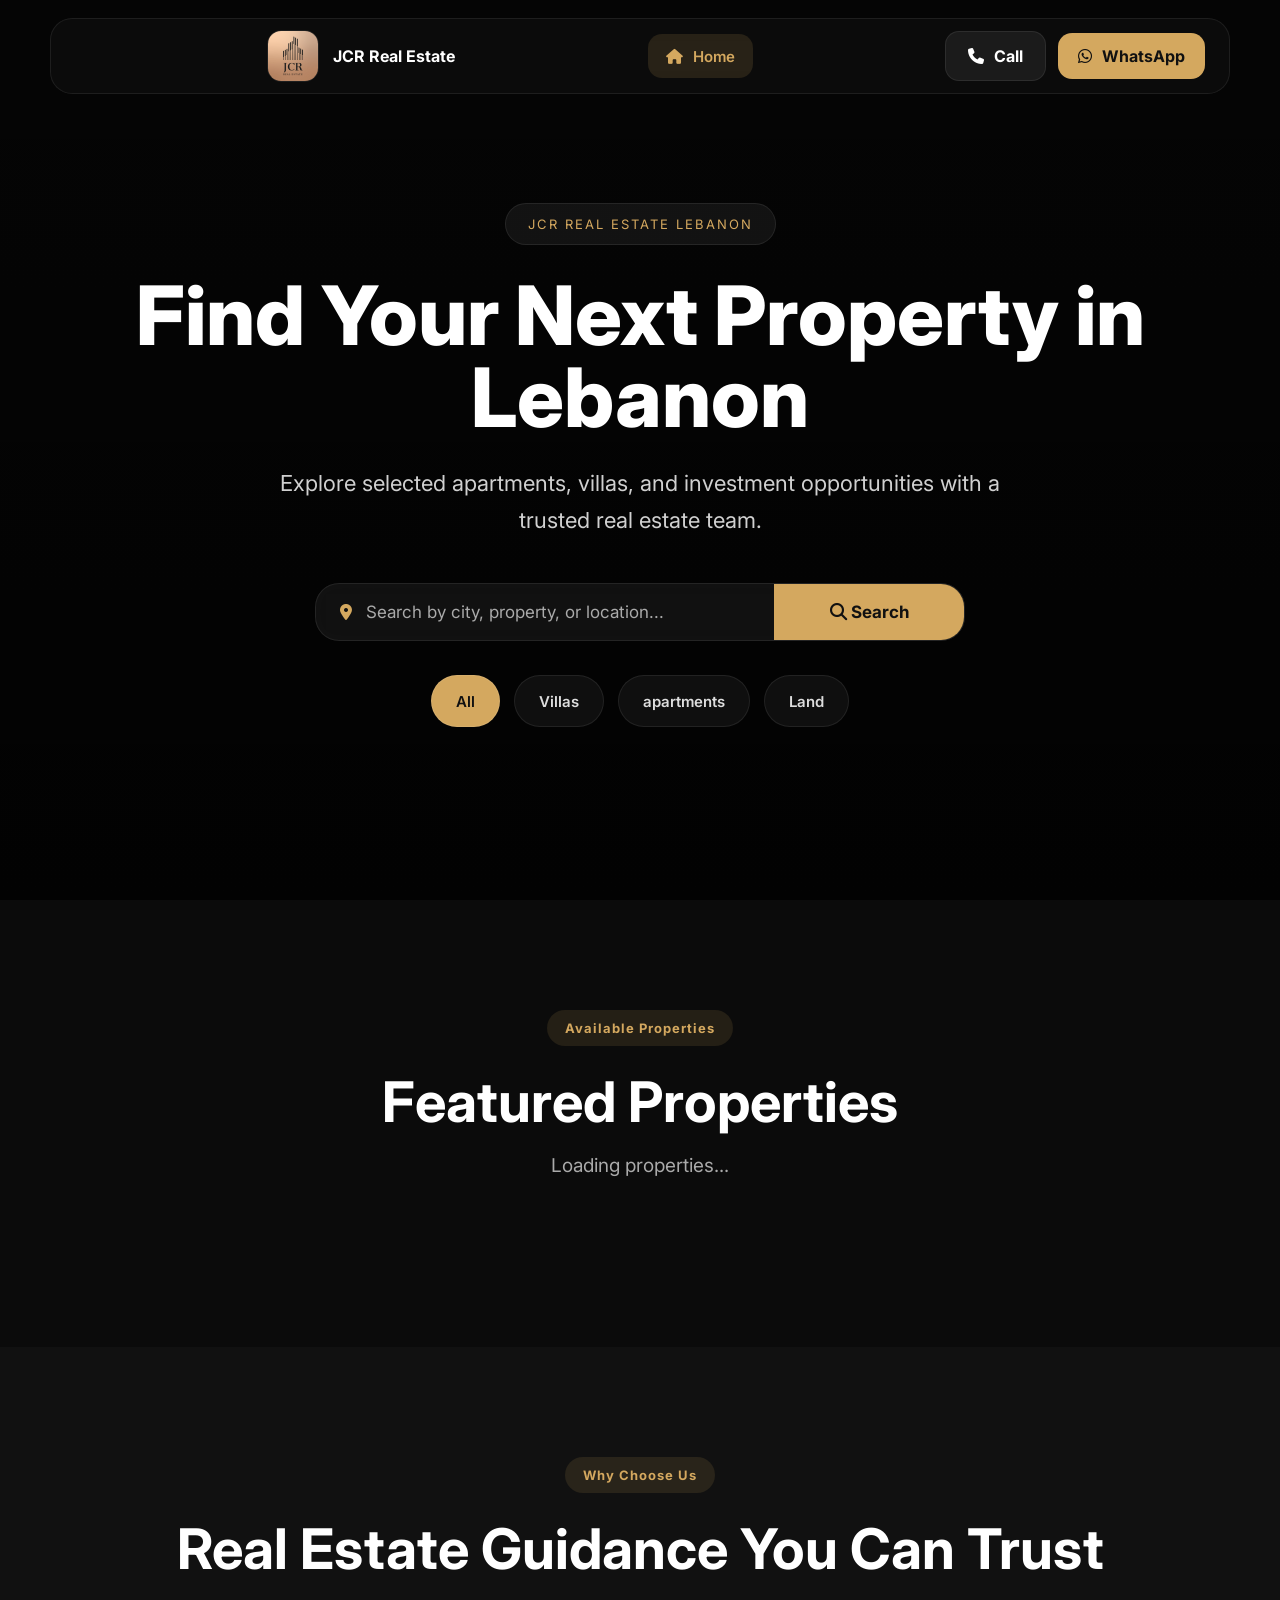
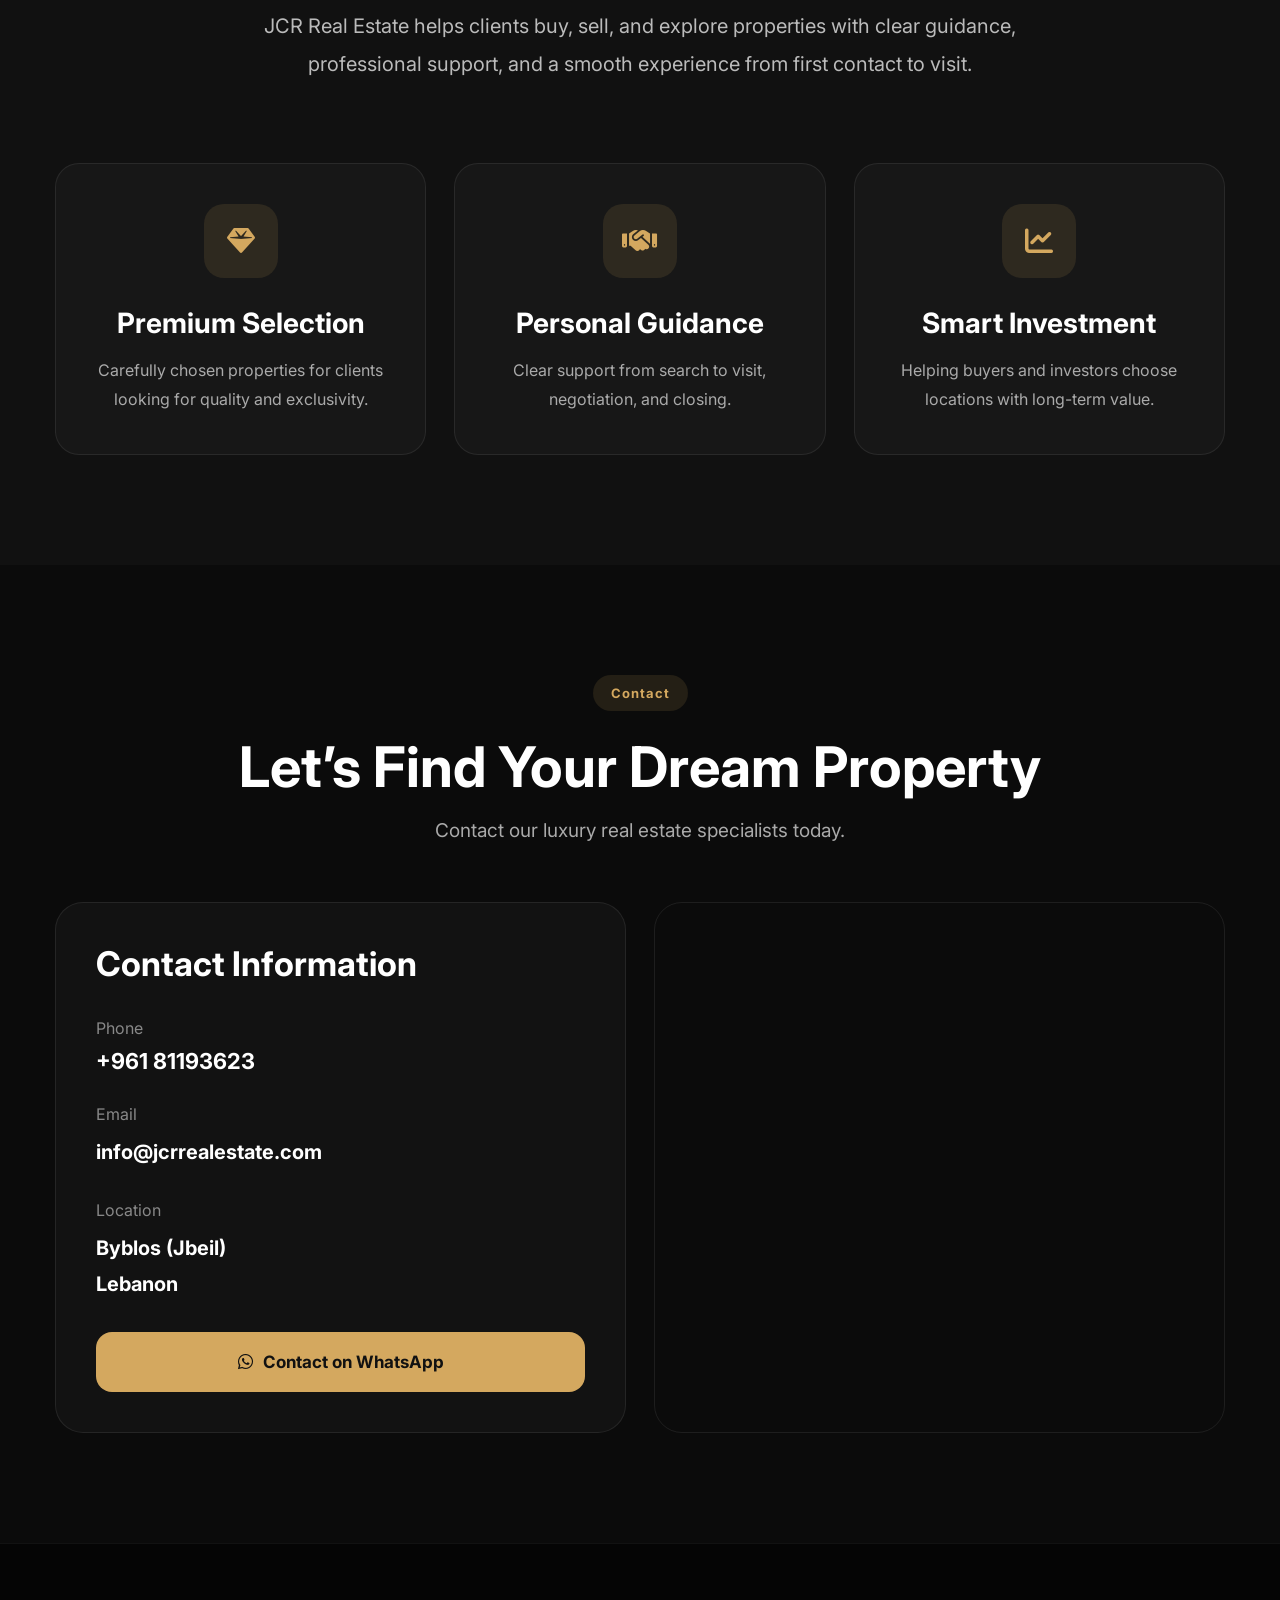
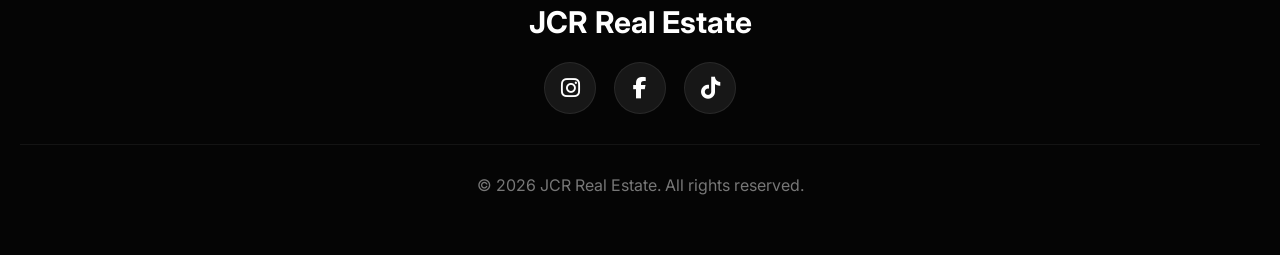
==== index.html @ 01aaa00e "update" ====
<!DOCTYPE html>
<html lang="en">
  <head>
    <meta charset="UTF-8" />
    <meta name="viewport" content="width=device-width, initial-scale=1.0" />
  
    <title>JCR Real Estate | Buy, Sell & Rent Properties in Lebanon</title>
  
    <meta
      name="description"
      content="Discover apartments, villas, land, and investment properties across Lebanon with JCR Real Estate."
    />
  
    <meta
      name="keywords"
      content="JCR Real Estate, Lebanon Real Estate, Apartments Lebanon, Villas Lebanon, Land for Sale Lebanon, Buy Property Lebanon, Rent Property Lebanon"
    />
  
    <meta name="author" content="JCR Real Estate" />
  
    <!-- Favicon -->
    <link rel="icon" type="image/jpeg" href="/images/logo.jpeg">
  
    <!-- Open Graph -->
    <meta property="og:title" content="JCR Real Estate">
    <meta property="og:description" content="Discover apartments, villas, land, and investment properties across Lebanon.">
    <meta property="og:image" content="https://jcrrealestate.com/images/logo.jpeg">
    <meta property="og:url" content="https://jcrrealestate.com/">
    <meta property="og:type" content="website">
    <meta property="og:site_name" content="JCR Real Estate">
  
    <!-- Twitter -->
    <meta name="twitter:card" content="summary_large_image">
    <meta name="twitter:title" content="JCR Real Estate">
    <meta name="twitter:description" content="Discover apartments, villas, land, and investment properties across Lebanon.">
    <meta name="twitter:image" content="https://jcrrealestate.com/images/logo.jpeg">
  
    <!-- CSS -->
    <link rel="stylesheet" href="style.css" />
  
    <!-- Google Fonts -->
    <link rel="preconnect" href="https://fonts.googleapis.com">
    <link rel="preconnect" href="https://fonts.gstatic.com" crossorigin>
  
    <link
      href="https://fonts.googleapis.com/css2?family=Inter:wght@300;400;500;600;700;800&display=swap"
      rel="stylesheet"
    >
  
    <!-- Font Awesome -->
    <link
      rel="stylesheet"
      href="https://cdnjs.cloudflare.com/ajax/libs/font-awesome/6.5.1/css/all.min.css"
    />
  </head>

<body>

  <!-- LOADER -->
  <div class="loader-wrapper" id="loader">
    <div class="loader"></div>
  </div>

  <!-- HEADER -->
  <header class="header">

    <div class="header-blur"></div>

    <a href="index.html" class="logo-section">

      <div class="logo-icon">

        <img src="images/logo.jpeg" alt="jcr Estates Logo">

      </div>

      <div>

        <h2>JCR Real Estate</h2>

      </div>

    </a>

    <nav class="nav">

      <a href="index.html" class="nav-link active">

        <i class="fa-solid fa-house"></i>

        <span>Home</span>

      </a>

    </nav>

    <div class="header-actions">

      <a href="tel:+96181193623" class="header-call" aria-label="Call JCR Real Estate">
        <i class="fa-solid fa-phone"></i>
        <span>Call</span>
      </a>
    
      <a
        href="https://wa.me/96181193623"
        target="_blank"
        rel="noopener noreferrer"
        class="header-whatsapp"
        aria-label="Contact JCR Real Estate on WhatsApp"
      >
        <i class="fa-brands fa-whatsapp"></i>
        <span>WhatsApp</span>
      </a>
    
    </div>

  </header>

  <!-- HERO -->
  <section class="hero">

    <div class="hero-overlay"></div>

    <img
      src="https://images.unsplash.com/photo-1600607687939-ce8a6c25118c?q=80&w=1800&auto=format&fit=crop"
      alt=""
      class="hero-bg"
    >

    <div class="hero-content">

      <div class="hero-subtitle">

        JCR REAL ESTATE LEBANON

      </div>

      <h1>

        Find Your Next Property in Lebanon

      </h1>

      <p>

        Explore selected apartments, villas, and investment opportunities with a trusted real estate team.

      </p>

      <!-- SEARCH -->
      <div class="search-box">

        <div class="search-input">

          <i class="fa-solid fa-location-dot"></i>

          <input
            type="text"
            placeholder="Search by city, property, or location..."
            id="searchInput"
          />

        </div>

        <button id="searchBtn">

          <i class="fa-solid fa-magnifying-glass"></i>

          Search

        </button>

      </div>

      <!-- FILTERS -->
      <div class="filter-buttons">

        <button class="filter-btn active" data-filter="all">
          All
        </button>

        <button class="filter-btn" data-filter="sale">
          Villas
        </button>

        <button class="filter-btn" data-filter="rent">
          apartments
        </button>

        <button class="filter-btn" data-filter="land">
          Land
        </button>

      </div>

    </div>

  </section>

  <!-- PROPERTIES -->
  <section class="properties-section">

    <div class="section-title">

      <span class="section-tag">
        Available Properties
      </span>

      <h2>Featured Properties</h2>

      <p id="resultsText">
        Loading properties...
      </p>

    </div>

    <div
      class="properties-grid"
      id="propertiesGrid"
    >

      <!-- JS INSERTS CARDS -->

    </div>
    <button class="load-more-btn" id="loadMoreBtn">
      Load More Properties
    </button>

  </section>

  <!-- ABOUT -->
  <section class="about-section">

    <div class="about-container">
  
      <span class="section-tag">Why Choose Us</span>
  
      <h2>Real Estate Guidance You Can Trust</h2>
  
      <p class="about-text">
        JCR Real Estate helps clients buy, sell, and explore properties with clear guidance, professional support, and a smooth experience from first contact to visit.
      </p>
  
      <div class="about-features">
  
        <div class="feature-box">
          <div class="feature-icon">
            <i class="fa-solid fa-gem"></i>
          </div>
          <h3>Premium Selection</h3>
          <p>Carefully chosen properties for clients looking for quality and exclusivity.</p>
        </div>
  
        <div class="feature-box">
          <div class="feature-icon">
            <i class="fa-solid fa-handshake"></i>
          </div>
          <h3>Personal Guidance</h3>
          <p>Clear support from search to visit, negotiation, and closing.</p>
        </div>
  
        <div class="feature-box">
          <div class="feature-icon">
            <i class="fa-solid fa-chart-line"></i>
          </div>
          <h3>Smart Investment</h3>
          <p>Helping buyers and investors choose locations with long-term value.</p>
        </div>
  
      </div>
  
    </div>
  
  </section>

  <!-- CONTACT -->
  <section class="contact-section">

    <div class="section-title">

      <span class="section-tag">
        Contact
      </span>

      <h2>Let’s Find Your Dream Property</h2>

      <p>
        Contact our luxury real estate specialists today.
      </p>

    </div>

    <div class="contact-container">

      <!-- LEFT -->
      <div class="contact-card">

        <h3>Contact Information</h3>

        <div class="contact-item">

          <span>Phone</span>

          <a href="tel:+96181193623" class="phone-link">
            +961 81193623
          </a>

        </div>

        <div class="contact-item">

          <span>Email</span>

          <strong>info@jcrrealestate.com</strong>

        </div>

        <div class="contact-item">

          <span>Location</span>

          <strong>

            Byblos (Jbeil)
        
            <br>
        
            Lebanon
        
        </strong>

        </div>

        <a
          href="https://wa.me/96181193623"
          target="_blank"
          class="contact-whatsapp"
        >

          <i class="fa-brands fa-whatsapp"></i>

          Contact on WhatsApp

        </a>

      </div>

      <!-- MAP -->
      <div class="map-container">

        <iframe src="https://www.google.com/maps/embed?pb=!1m14!1m12!1m3!1d1032.9606370224399!2d35.651553104768205!3d34.122324687416736!2m3!1f0!2f0!3f0!3m2!1i1024!2i768!4f13.1!5e0!3m2!1sen!2slb!4v1784009888600!5m2!1sen!2slb" width="600" height="450" style="border:0;" allowfullscreen="" loading="lazy" referrerpolicy="strict-origin-when-cross-origin"></iframe>

      </div>

    </div>

  </section>

  <!-- FOOTER -->
  <footer class="footer">

    <div class="footer-center">

      <h3>JCR Real Estate</h3>
  
      <div class="social-links">
  
          <a href="https://www.instagram.com/jcr.realestate/" target="_blank" aria-label="Instagram">
              <i class="fa-brands fa-instagram"></i>
          </a>
  
          <a href="https://www.facebook.com/profile.php?id=100090351927295" target="_blank" aria-label="Facebook">
              <i class="fa-brands fa-facebook-f"></i>
          </a>
  
          <a href="https://www.tiktok.com/@jcrrealestate" target="_blank" aria-label="TikTok">
              <i class="fa-brands fa-tiktok"></i>
          </a>
  
      </div>
  
  </div>

    <div class="footer-bottom">

      © 2026 JCR Real Estate. All rights reserved.

    </div>

  </footer>

  <!-- JS -->
  <script src="https://cdn.jsdelivr.net/npm/@supabase/supabase-js@2"></script>

<script src="supabase.js"></script>

<script src="script.js"></script>

</body>
</html>
---- style.css ----
/* =========================
   GLOBAL
========================= */

*{
    margin:0;
    padding:0;
    box-sizing:border-box;
  }
  
  html{
    scroll-behavior:smooth;
  }
  
  body{
    font-family:'Inter',sans-serif;
    background:#0b0b0b;
    color:#fff;
    overflow-x:hidden;
  }
  
  img{
    width:100%;
    display:block;
  }
  
  a{
    text-decoration:none;
  }
  
  button,
  input{
    font-family:'Inter',sans-serif;
  }
  
  :root{
    --gold:#d4a85f;
    --gold-light:#f0d2a0;
    --dark:#0b0b0b;
    --dark-2:#121212;
    --dark-3:#1a1a1a;
    --border:rgba(255,255,255,0.08);
  }
  
  /* =========================
     LOADER
  ========================= */
  
  .loader-wrapper{
    position:fixed;
    inset:0;
    background:#0b0b0b;
    display:flex;
    align-items:center;
    justify-content:center;
    z-index:99999;
    transition:0.4s;
  }
  
  .loader-wrapper.hide{
    opacity:0;
    pointer-events:none;
  }
  
  .loader{
    width:54px;
    height:54px;
    border:3px solid rgba(255,255,255,0.1);
    border-top:3px solid var(--gold);
    border-radius:50%;
    animation:spin 1s linear infinite;
  }
  
  @keyframes spin{
    to{
      transform:rotate(360deg);
    }
  }
  
  /* =========================
     HEADER
  ========================= */
  
  .header{
    position:fixed;
    top:18px;
    left:50%;
    transform:translateX(-50%);
    width:calc(100% - 40px);
    max-width:1380px;
    height:82px;
    padding:0 28px;
    display:flex;
    align-items:center;
    justify-content:space-between;
    z-index:999;
    border:1px solid rgba(255,255,255,0.08);
    border-radius:24px;
    background:rgba(15,15,15,0.72);
    backdrop-filter:blur(18px);
  }
  
  .logo-section{
    display:flex;
    align-items:center;
    gap:14px;
  }
  
  .logo-icon{
    width:54px;
    height:54px;
    border-radius:16px;
    overflow:hidden;
    flex-shrink:0;
    border:1px solid rgba(255,255,255,0.08);
  }
  
  .logo-icon img{
    width:100%;
    height:100%;
    object-fit:cover;
  }
  
  .logo-section h2{
    color:#fff;
    font-size:17px;
    font-weight:700;
  }
  
  .logo-section p{
    color:#aaa;
    font-size:13px;
  }
  
  .nav{
    display:flex;
    align-items:center;
    gap:14px;
  }
  
  .nav-link{
    height:48px;
    padding:0 20px;
    border-radius:14px;
    display:flex;
    align-items:center;
    gap:10px;
    color:#c9c9c9;
    font-size:15px;
    font-weight:600;
    transition:0.3s;
  }
  
  .nav-link:hover{
    background:rgba(255,255,255,0.06);
    color:#fff;
  }
  
  .nav-link.active{
    background:rgba(212,168,95,0.14);
    color:var(--gold);
  }
  
  .header-whatsapp{
    height:50px;
    padding:0 22px;
    border-radius:14px;
    background:var(--gold);
    color:#111;
    display:flex;
    align-items:center;
    gap:10px;
    font-weight:700;
    transition:0.3s;
  }
  
  .header-whatsapp:hover{
    transform:translateY(-2px);
  }
  
  /* =========================
     HERO
  ========================= */
  
  .hero{
    position:relative;
    min-height:100vh;
    display:flex;
    align-items:center;
    justify-content:center;
    text-align:center;
    overflow:hidden;
  }
  
  .hero-bg{
    position:absolute;
    inset:0;
    width:100%;
    height:100%;
    object-fit:cover;
    filter:brightness(0.45);
    transform:scale(1.05);
  }
  
  .hero-overlay{
    position:absolute;
    inset:0;
    background:
      linear-gradient(
        to bottom,
        rgba(0,0,0,0.55),
        rgba(0,0,0,0.82)
      );
  }
  
  .hero-content{
    position:relative;
    z-index:5;
    max-width:1100px;
    padding:180px 20px 120px;
  }
  
  .hero-subtitle{
    display:inline-flex;
    align-items:center;
    gap:10px;
    padding:12px 22px;
    border-radius:40px;
    background:rgba(255,255,255,0.06);
    border:1px solid rgba(255,255,255,0.08);
    color:var(--gold);
    font-size:13px;
    letter-spacing:2px;
    margin-bottom:30px;
  }
  
  .hero-content h1{
    font-size:82px;
    line-height:1;
    font-weight:800;
    margin-bottom:26px;
  }
  
  .hero-content p{
    max-width:760px;
    margin:auto;
    color:#d0d0d0;
    font-size:22px;
    line-height:1.7;
    margin-bottom:44px;
  }
  
  /* =========================
     SEARCH
  ========================= */
  
  .search-box{
    max-width:650px;
    margin:0 auto 34px;
    background:rgba(255,255,255,0.06);
    border:1px solid rgba(255,255,255,0.08);
    backdrop-filter:blur(12px);
    border-radius:24px;
    overflow:hidden;
    display:flex;
  }
  
  .search-input{
    flex:1;
    display:flex;
    align-items:center;
    gap:14px;
    padding:0 24px;
  }
  
  .search-input i{
    color:var(--gold);
  }
  
  .search-input input{
    width:100%;
    height:56px;
    border:none;
    background:none;
    outline:none;
    color:#fff;
    font-size:17px;
  }
  
  .search-input input::placeholder{
    color:#aaa;
  }
  
  .search-box button{
    min-width:190px;
    border:none;
    background:var(--gold);
    color:#111;
    font-size:17px;
    font-weight:700;
    cursor:pointer;
  }
  
  /* =========================
     FILTERS
  ========================= */
  
  .filter-buttons{
    display:flex;
    justify-content:center;
    gap:14px;
    flex-wrap:wrap;
  }
  
  .filter-btn{
    height:52px;
    padding:0 24px;
    border:none;
    border-radius:40px;
    background:rgba(255,255,255,0.05);
    border:1px solid rgba(255,255,255,0.08);
    color:#ddd;
    font-size:15px;
    font-weight:600;
    cursor:pointer;
    transition:0.3s;
  }
  
  .filter-btn:hover{
    border-color:var(--gold);
  }
  
  .filter-btn.active{
    background:var(--gold);
    color:#111;
  }
  
  /* =========================
     STATS
  ========================= */
  
  .stats-section{
    margin-top:-60px;
    position:relative;
    z-index:5;
    padding:0 55px 80px;
    display:grid;
    grid-template-columns:repeat(4,1fr);
    gap:22px;
  }
  
  .stat-box{
    background:#121212;
    border:1px solid var(--border);
    border-radius:22px;
    padding:34px;
    text-align:center;
  }
  
  .stat-box h3{
    color:var(--gold);
    font-size:44px;
    margin-bottom:12px;
  }
  
  .stat-box p{
    color:#bbb;
    font-size:17px;
  }
  
  /* =========================
     SECTIONS
  ========================= */
  
  .properties-section,
  .contact-section,
  .about-section{
    padding:110px 55px;
  }
  
  .section-title{
    text-align:center;
    margin-bottom:60px;
  }
  
  .section-tag{
    display:inline-flex;
    padding:10px 18px;
    border-radius:30px;
    background:rgba(212,168,95,0.12);
    color:var(--gold);
    font-size:13px;
    font-weight:700;
    letter-spacing:1px;
    margin-bottom:22px;
  }
  
  .section-title h2{
    font-size:56px;
    margin-bottom:18px;
  }
  
  .section-title p{
    color:#aaa;
    font-size:19px;
  }
  
  /* =========================
     PROPERTIES
  ========================= */
  
  .properties-grid{
    display:grid;
    grid-template-columns:repeat(3,1fr);
    gap:28px;
  }
  
  .property-card{
    background:#121212;
    border:1px solid var(--border);
    border-radius:26px;
    overflow:hidden;
    transition:0.4s;
    display:flex;
    flex-direction:column;
    height:100%;
  }
  
  .property-card:hover{
    transform:translateY(-10px);
    border-color:rgba(212,168,95,0.4);
  }
  
  .property-image{
    position:relative;
    height:260px;
    overflow:hidden;
  }
  
  .property-image img{
    width:100%;
    height:100%;
    object-fit:cover;
    transition:0.6s;
  }
  
  .property-card:hover .property-image img{
    transform:scale(1.08);
  }
  
  .property-badge{
    position:absolute;
    top:18px;
    left:18px;
    padding:10px 16px;
    border-radius:30px;
    font-size:13px;
    font-weight:700;
    color:#111;
  }
  
  .badge-sale{
    background:var(--gold);
  }
  
  .badge-rent{
    background:#fff;
  }
  
  .badge-land{
    background:#22c55e;
  }
  
  .property-content{
    padding:28px;
    display:flex;
    flex-direction:column;
    flex:1;
  }
  
  .property-title{
    font-size:28px;
    line-height:1.2;
    margin-bottom:16px;
    min-height:72px;
  }
  
  .property-location{
    display:flex;
    align-items:center;
    gap:10px;
    color:#aaa;
    margin-bottom:20px;
  }
  
  .property-location i{
    color:var(--gold);
  }
  
  .property-price{
    color:var(--gold);
    font-size:38px;
    font-weight:800;
    margin-bottom:22px;
  }
  
  .property-features{
    display:flex;
    flex-wrap:wrap;
    gap:18px;
    color:#bbb;
    margin-bottom:28px;
    min-height:44px;
  }
  
  .property-features span{
    display:flex;
    align-items:center;
    gap:8px;
    font-size:15px;
  }
  
  .card-buttons{
    display:flex;
    gap:12px;
    margin-top:auto;
  }
  
  .details-btn{
    flex:1;
    height:56px;
    border:none;
    border-radius:16px;
    background:var(--gold);
    color:#111;
    font-size:16px;
    font-weight:700;
    cursor:pointer;
  }
  
  .whatsapp-btn{
    width:56px;
    height:56px;
    border-radius:16px;
    background:#25d366;
    color:#fff;
    display:flex;
    align-items:center;
    justify-content:center;
    font-size:22px;
  }
  
  /* =========================
     ABOUT
  ========================= */
  
  .about-section{
    position:relative;
    background:#111;
    overflow:hidden;
  }
  
  .about-overlay{
    position:absolute;
    inset:0;
    background:
      radial-gradient(
        circle at top right,
        rgba(212,168,95,0.08),
        transparent 30%
      );
  }
  
  .about-container{
    position:relative;
    z-index:5;
    max-width:1250px;
    margin:auto;
    text-align:center;
  }
  
  .about-container h2{
    font-size:56px;
    margin-bottom:24px;
  }
  
  .about-text{
    max-width:850px;
    margin:auto;
    color:#bbb;
    font-size:20px;
    line-height:1.9;
  }
  
  .about-features{
    margin-top:80px;
    display:grid;
    grid-template-columns:repeat(3,1fr);
    gap:28px;
  }
  
  .feature-box{
    background:#171717;
    border:1px solid var(--border);
    border-radius:24px;
    padding:40px;
  }
  
  .feature-icon{
    width:74px;
    height:74px;
    margin:0 auto 28px;
    border-radius:20px;
    background:rgba(212,168,95,0.12);
    color:var(--gold);
    display:flex;
    align-items:center;
    justify-content:center;
    font-size:28px;
  }
  
  .feature-box h3{
    font-size:28px;
    margin-bottom:16px;
  }
  
  .feature-box p{
    color:#aaa;
    line-height:1.8;
  }
  
  /* =========================
     CONTACT
  ========================= */
  
  .contact-container{
    display:grid;
    grid-template-columns:1fr 1fr;
    gap:28px;
  }
  
  .contact-card{
    background:#121212;
    border:1px solid var(--border);
    border-radius:28px;
    padding:40px;
  }
  
  .contact-card h3{
    font-size:34px;
    margin-bottom:34px;
  }
  
  .contact-item{
    margin-bottom:30px;
  }
  
  .contact-item span{
    display:block;
    color:#888;
    margin-bottom:10px;
  }
  
  .contact-item strong{
    font-size:20px;
    line-height:1.8;
  }
  
  .phone-link{
    color:#fff;
    font-size:22px;
    font-weight:700;
  }
  
  .contact-whatsapp{
    margin-top:20px;
    height:60px;
    border-radius:16px;
    background:var(--gold);
    color:#111;
    display:flex;
    align-items:center;
    justify-content:center;
    gap:10px;
    font-size:17px;
    font-weight:700;
  }
  
  .map-container{
    border-radius:28px;
    overflow:hidden;
    min-height:450px;
    border:1px solid var(--border);
  }
  
  .map-container iframe{
    width:100%;
    height:100%;
    border:none;
  }
  
  /* =========================
     FOOTER
  ========================= */
  
  .footer{
    padding:60px 20px;
    background:#050505;
    border-top:1px solid rgba(255,255,255,0.05);
  }
  
  .footer-center{
    text-align:center;
    padding-bottom:30px;
    border-bottom:1px solid rgba(255,255,255,0.06);
  }
  
  .footer-center h3{
    font-size:30px;
    margin-bottom:12px;
  }
  
  .footer-center p{
    color:#888;
  }
  
  .footer-bottom{
    padding-top:30px;
    text-align:center;
    color:#777;
  }
  
  /* =========================
     DETAILS PAGE
  ========================= */
  
  .details-page{
    padding:140px 55px 100px;
    background:#0b0b0b;
  }
  
  .breadcrumb{
    max-width:1300px;
    margin:0 auto 28px;
    display:flex;
    align-items:center;
    gap:10px;
    color:#888;
  }
  
  .breadcrumb a{
    color:#aaa;
  }
  
  .details-gallery{
    max-width:1300px;
    margin:0 auto 44px;
  }
  
  .main-image-wrap{
    position:relative;
    height:720px;
    border-radius:30px;
    overflow:hidden;
    border:1px solid var(--border);
  }
  
  .main-image-wrap img{
    width:100%;
    height:100%;
    object-fit:cover;
  }
  
  .details-badge{
    position:absolute;
    top:24px;
    left:24px;
    z-index:5;
    padding:12px 18px;
    border-radius:40px;
    background:var(--gold);
    color:#111;
    font-weight:700;
  }
  
  .gallery-arrow{
    position:absolute;
    top:50%;
    transform:translateY(-50%);
    width:58px;
    height:58px;
    border:none;
    border-radius:50%;
    background:rgba(0,0,0,0.5);
    color:#fff;
    backdrop-filter:blur(10px);
    cursor:pointer;
  }
  
  .gallery-arrow.left{
    left:24px;
  }
  
  .gallery-arrow.right{
    right:24px;
  }
  
  .thumbnail-row{
    display:flex;
    gap:16px;
    margin-top:20px;
    overflow-x:auto;
  }
  
  .thumbnail-img{
    width:190px;
    height:110px;
    object-fit:cover;
    border-radius:16px;
    border:2px solid transparent;
    cursor:pointer;
  }
  
  .thumbnail-img.active{
    border-color:var(--gold);
  }
  
  .details-layout{
    max-width:1300px;
    margin:auto;
    display:grid;
    grid-template-columns:1fr 380px;
    gap:34px;
  }
  
  .details-card{
    background:#121212;
    border:1px solid var(--border);
    border-radius:28px;
    padding:40px;
  }
  
  .details-top{
    display:flex;
    justify-content:space-between;
    gap:30px;
    margin-bottom:40px;
  }
  
  .property-mini-tag{
    display:inline-flex;
    padding:10px 16px;
    border-radius:30px;
    background:rgba(212,168,95,0.12);
    color:var(--gold);
    font-size:13px;
    margin-bottom:20px;
  }
  
  .details-card h1{
    font-size:54px;
    line-height:1.05;
    margin-bottom:20px;
  }
  
  .detail-location{
    display:flex;
    align-items:center;
    gap:10px;
    color:#aaa;
  }
  
  .detail-price{
    color:var(--gold);
    font-size:52px;
    font-weight:800;
  }
  
  .detail-stats{
    display:grid;
    grid-template-columns:repeat(5,1fr);
    gap:20px;
    margin-bottom:40px;
  }
  @media(max-width:1200px){
    .detail-stats{
      grid-template-columns:repeat(3,1fr);
    }
  }
  
  .detail-stat{
    background:#181818;
    border:1px solid var(--border);
    border-radius:22px;
    padding:24px;
  }
  
  .stat-icon.gold{
    width:60px;
    height:60px;
    border-radius:18px;
    background:rgba(212,168,95,0.12);
    color:var(--gold);
    display:flex;
    align-items:center;
    justify-content:center;
    font-size:24px;
    margin-bottom:18px;
  }
  
  .detail-stat strong{
    display:block;
    font-size:30px;
    margin-bottom:6px;
  }
  
  .detail-stat span{
    color:#999;
  }
  
  .details-card hr{
    border:none;
    border-top:1px solid rgba(255,255,255,0.08);
    margin:10px 0 40px;
  }
  
  .details-description-block h2{
    font-size:32px;
    margin-bottom:20px;
  }
  
  .detail-description{
    color:#bbb;
    line-height:1.9;
    font-size:18px;
  }
  
  .details-sidebar{
    display:flex;
    flex-direction:column;
    gap:24px;
  }
  
  .sidebar-card{
    background:#121212;
    border:1px solid var(--border);
    border-radius:28px;
    padding:30px;
  }
  
  .sidebar-card h2,
  .sidebar-card h3{
    margin-bottom:18px;
  }
  
  .sidebar-text{
    color:#aaa;
    line-height:1.8;
    margin-bottom:24px;
  }
  
  .details-whatsapp{
    height:60px;
    border-radius:16px;
    background:var(--gold);
    color:#111;
    display:flex;
    align-items:center;
    justify-content:center;
    gap:10px;
    font-weight:700;
  }
  
  .info-row{
    display:flex;
    justify-content:space-between;
    gap:20px;
    padding:18px 0;
    border-bottom:1px solid rgba(255,255,255,0.06);
  }
  
  .info-row span{
    color:#888;
  }
  
  .agent-top{
    display:flex;
    align-items:center;
    gap:14px;
    margin-bottom:20px;
  }
  
  .agent-top img{
    width:60px;
    height:60px;
    border-radius:16px;
    object-fit:cover;
  }
  
  .agent-contact p{
    display:flex;
    align-items:center;
    gap:10px;
    color:#bbb;
    margin-bottom:14px;
  }
  
  /* =========================
     RESPONSIVE
  ========================= */
  
  @media(max-width:1000px){
  
    .properties-grid{
      grid-template-columns:1fr;
    }
  
    .stats-section{
      grid-template-columns:1fr 1fr;
      padding:0 20px 70px;
    }
  
    .about-features{
      grid-template-columns:1fr;
    }
  
    .contact-container{
      grid-template-columns:1fr;
    }
  
    .details-layout{
      grid-template-columns:1fr;
    }
  
    .detail-stats{
      grid-template-columns:1fr 1fr;
    }
  
    .details-top{
      flex-direction:column;
    }
  
  }
  
  @media(max-width:700px){
  
    .header{
      width:calc(100% - 20px);
      padding:0 18px;
    }
  
    .nav{
      display:none;
    }
  
    .header-whatsapp{
      padding:0 14px;
      font-size:14px;
    }
  
  
    .hero-content h1{
      font-size:42px;
      line-height:1.05;
      margin-bottom:18px;
    }
  
    .hero-content p{
      font-size:15px;
      line-height:1.6;
      max-width:95%;
    }
  
    .hero-subtitle{
      font-size:11px;
      padding:10px 16px;
      margin-bottom:20px;
    }
  
    .search-box{
      flex-direction:column;
    }
  
    .search-box button{
      width:100%;
      height:64px;
    }
  
    .stats-section{
      grid-template-columns:1fr;
    }
  
    .properties-section,
    .contact-section,
    .about-section{
      padding:80px 20px;
    }
  
    .section-title h2{
      font-size:40px;
    }
  
    .details-page{
      padding:120px 20px 80px;
    }
  
    .main-image-wrap{
      height:320px;
    }
  
    .detail-stats{
      grid-template-columns:1fr;
    }
  
    .details-card h1{
      font-size:36px;
    }
  
  }
  /* CLEANER LUXURY HEADER + HERO FIX */

.header{
  top:18px;
  height:76px;
  width:calc(100% - 48px);
  max-width:1180px;
  padding:0 24px;
  border-radius:22px;
}

.logo-icon{
  width:52px;
  height:52px;
  border-radius:14px;
}

.logo-section h2{
  font-size:16px;
  font-weight:700;
}

.logo-section p{
  font-size:12px;
}

.nav-link{
  height:44px;
  padding:0 18px;
  border-radius:14px;
}

.header-whatsapp{
  height:46px;
  padding:0 20px;
  border-radius:14px;
}

.hero-content{
  padding-top:150px;
}

@media(max-width:700px){

  .header{
    height:62px;
    padding:0 10px;
    border-radius:18px;
    top:10px;
    width:calc(100% - 16px);
}

.logo-section{
    gap:8px;
}

.logo-icon{
    width:38px;
    height:38px;
    border-radius:10px;
}

.logo-section h2{
    font-size:13px;
    white-space:nowrap;
}

.nav{
    display:none;
}

.header-actions{
    display:flex;
    align-items:center;
    gap:6px;
}

.header-call,
.header-whatsapp{
    height:36px;
    padding:0 10px;
    border-radius:10px;
    font-size:12px;
    gap:5px;
}

.header-call i,
.header-whatsapp i{
    font-size:13px;
}

  .hero-content{
    padding:125px 18px 75px;
  }

  .hero-subtitle{
    font-size:10px;
    letter-spacing:1.6px;
    padding:10px 16px;
    margin-bottom:22px;
  }

  .hero-content h1{
    font-size:40px;
    line-height:1.08;
    margin-bottom:18px;
  }

  .hero-content p{
    font-size:15px;
    line-height:1.55;
    max-width:95%;
    margin-bottom:30px;
  }

  .search-box{
    border-radius:22px;
    margin-bottom:30px;
  }

  .search-input{
    padding:0 18px;
  }

  .search-input input{
    height:72px;
    font-size:15px;
  }

  .search-box button{
    height:60px;
    font-size:16px;
  }

  .filter-btn{
    height:50px;
    padding:0 22px;
    font-size:14px;
  }
}
.back-btn{
  display:flex;
  align-items:center;
  gap:10px;

  width:fit-content;

  margin:0 0 22px 0;

  padding:0 22px;
  height:48px;

  border-radius:14px;
  border:1px solid rgba(255,255,255,.08);
  background:#151515;
  color:#fff;

  font-weight:600;
  cursor:pointer;
  transition:.3s;
}

.back-btn:hover{
  color:var(--gold);
  border-color:rgba(212,175,55,.4);
  transform:translateY(-2px);
}
.load-more-btn{
  display:none;
  margin:45px auto 0;
  height:56px;
  padding:0 28px;
  border:none;
  border-radius:16px;
  background:var(--gold);
  color:#111;
  font-size:16px;
  font-weight:800;
  cursor:pointer;
}

.load-more-btn:hover{
  transform:translateY(-2px);
}
/* =========================
   SOCIAL ICONS
========================= */

.social-links{
  display:flex;
  justify-content:center;
  align-items:center;
  gap:18px;
  margin-top:22px;
}

.social-links a{
  width:52px;
  height:52px;
  border-radius:50%;
  display:flex;
  align-items:center;
  justify-content:center;
  font-size:22px;
  color:#fff;

  background:#171717;
  border:1px solid rgba(255,255,255,.08);

  transition:.3s;
}

.social-links a:hover{
  background:var(--gold);
  color:#111;
  transform:translateY(-5px);
  box-shadow:0 12px 30px rgba(212,168,95,.28);
}

@media(max-width:700px){

  .social-links{
      gap:14px;
  }

  .social-links a{
      width:46px;
      height:46px;
      font-size:19px;
  }

}
.header-actions{
  display:flex;
  align-items:center;
  gap:12px;
}

.header-call{
  height:50px;
  padding:0 22px;
  border-radius:14px;
  display:flex;
  align-items:center;
  gap:10px;

  background:#1b1b1b;
  border:1px solid rgba(255,255,255,.08);

  color:#fff;
  font-weight:700;

  transition:.3s;
}

.header-call:hover{
  background:#fff;
  color:#111;
  transform:translateY(-2px);
}
@media(max-width:400px){

  .header-call span,
  .header-whatsapp span{
      display:none;
  }
  
  .header-call,
  .header-whatsapp{
      width:38px;
      padding:0;
      justify-content:center;
  }
  
  }
  /* FINAL CLEAN MOBILE HEADER */

@media (max-width:700px){

  .header{
    width:calc(100% - 16px);
    height:62px;
    top:10px;
    padding:0 10px;
    border-radius:18px;
  }

  .logo-section{
    min-width:0;
    gap:8px;
  }

  .logo-icon{
    width:38px;
    height:38px;
    border-radius:10px;
    flex-shrink:0;
  }

  .logo-section h2{
    font-size:13px;
    line-height:1;
    white-space:nowrap;
  }

  .nav{
    display:none;
  }

  .header-actions{
    display:flex;
    align-items:center;
    gap:8px;
    margin-left:auto;
    flex-shrink:0;
  }

  .header-call,
  .header-whatsapp{
    width:40px;
    height:40px;
    min-width:40px;
    padding:0;
    border-radius:12px;
    display:flex;
    align-items:center;
    justify-content:center;
    gap:0;
  }

  .header-call span,
  .header-whatsapp span{
    display:none;
  }

  .header-call i,
  .header-whatsapp i{
    font-size:16px;
  }

}
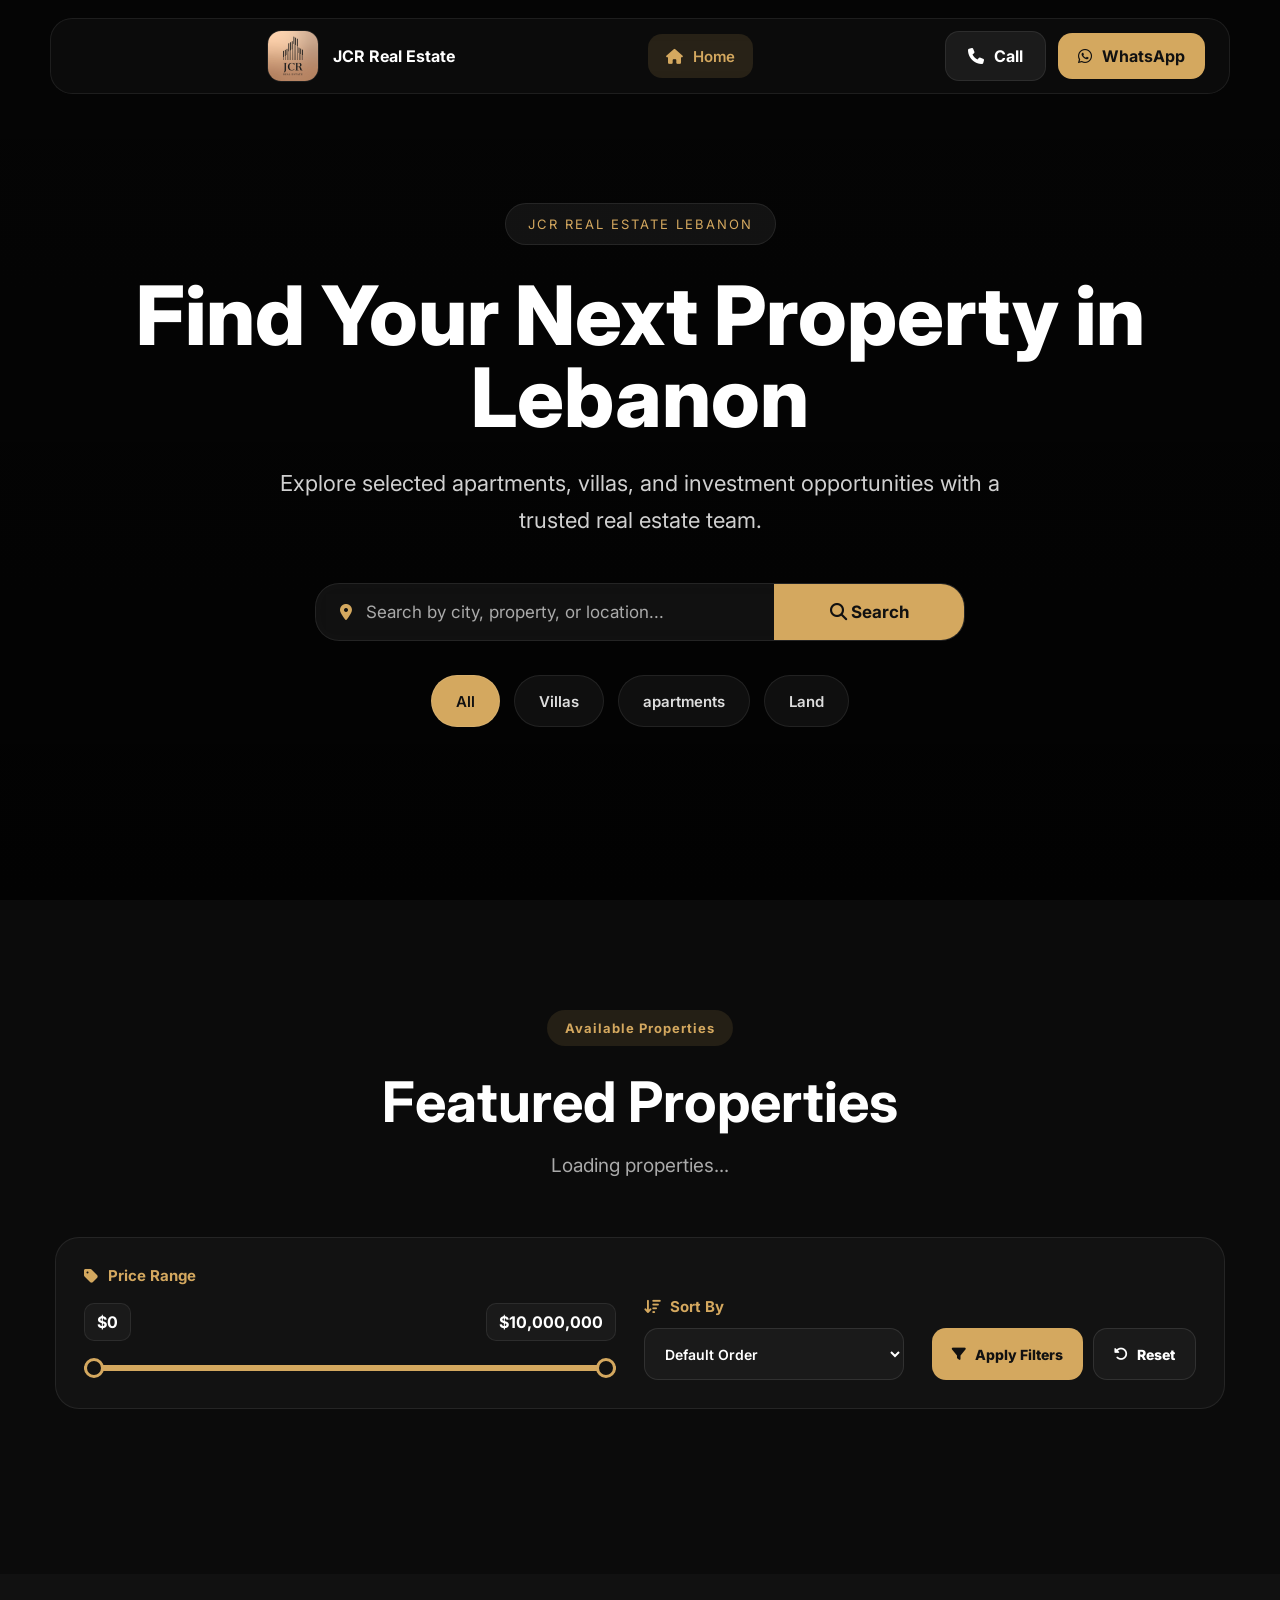
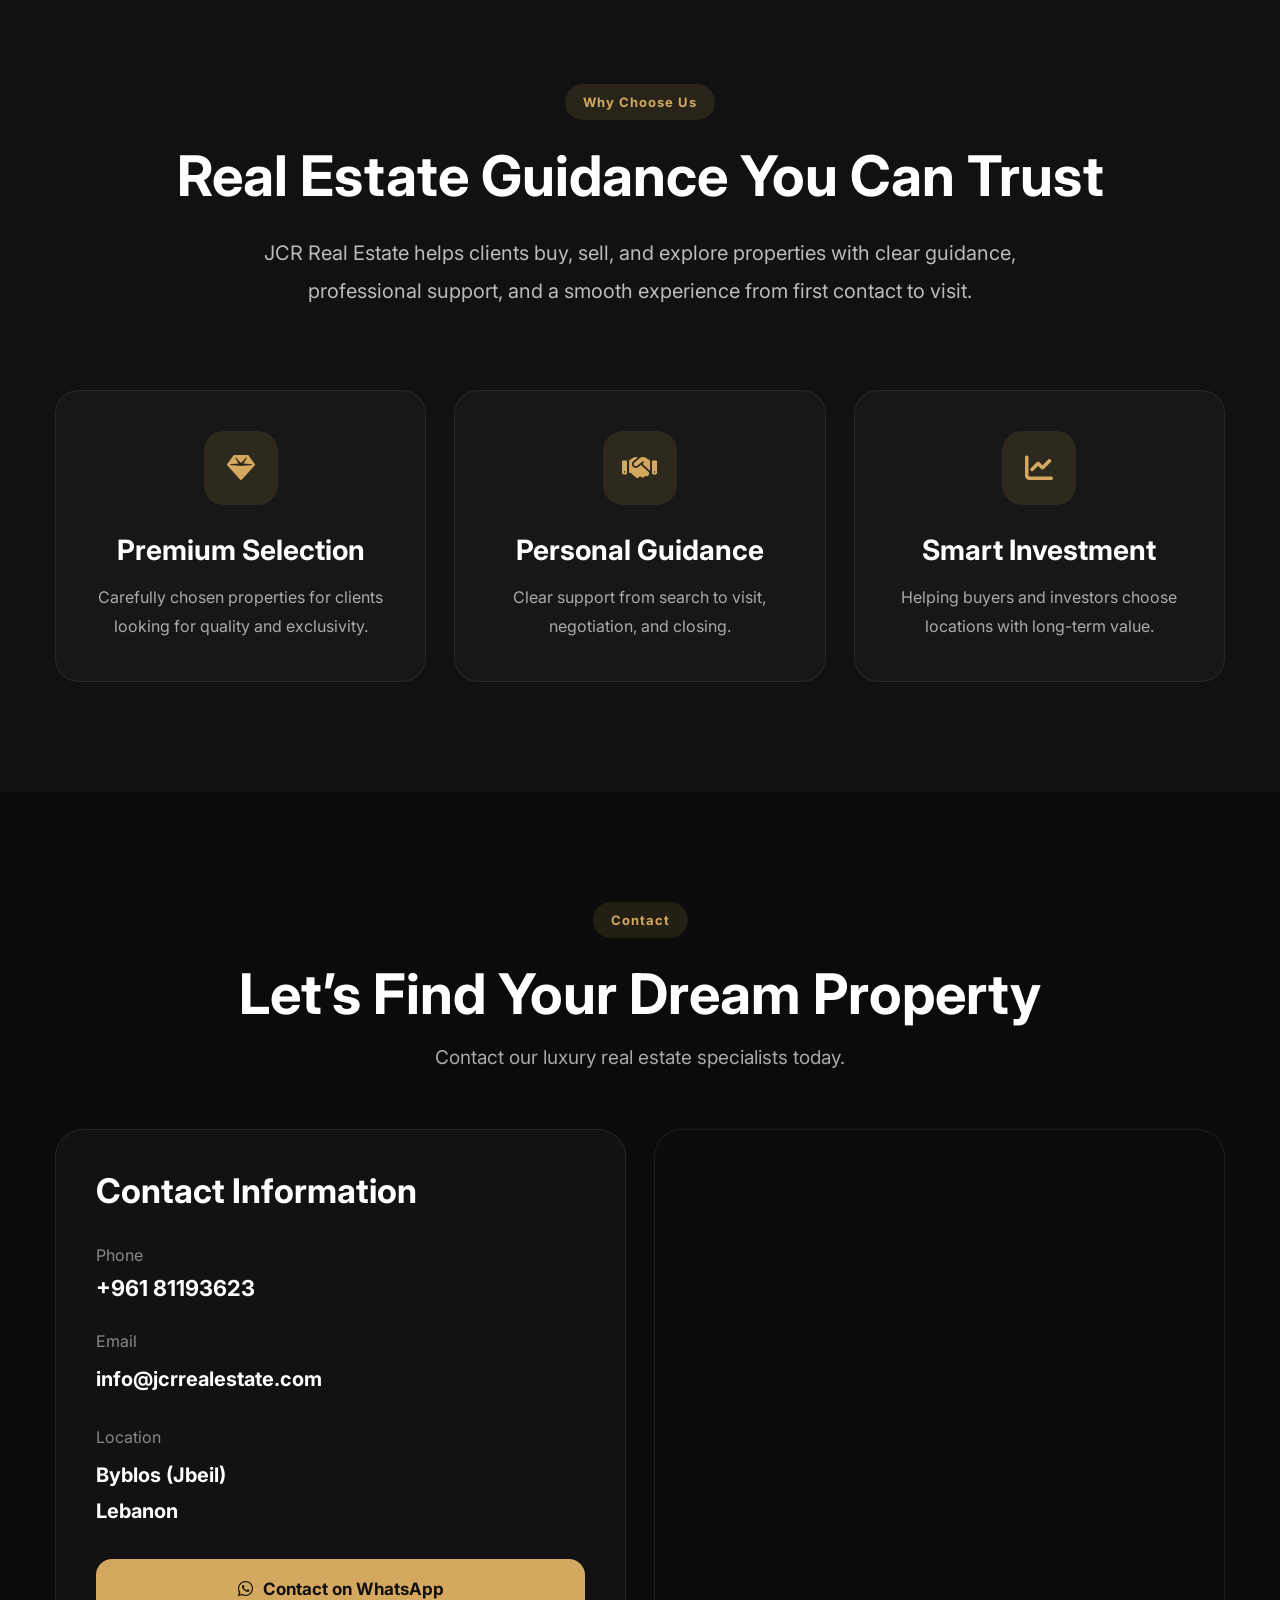
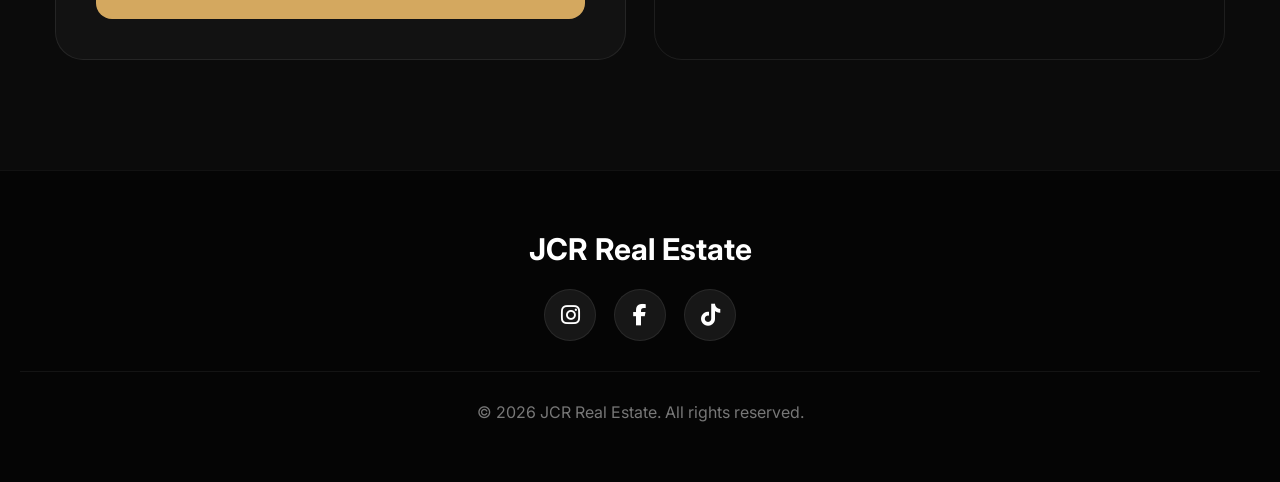
==== commit 4edca3af: "update" ====
--- a/index.html
+++ b/index.html
@@ -198,35 +198,157 @@
   </section>
 
   <!-- PROPERTIES -->
-  <section class="properties-section">
-
-    <div class="section-title">
-
-      <span class="section-tag">
-        Available Properties
-      </span>
-
-      <h2>Featured Properties</h2>
-
-      <p id="resultsText">
-        Loading properties...
-      </p>
-
-    </div>
-
-    <div
-      class="properties-grid"
-      id="propertiesGrid"
-    >
-
-      <!-- JS INSERTS CARDS -->
-
-    </div>
-    <button class="load-more-btn" id="loadMoreBtn">
-      Load More Properties
-    </button>
-
-  </section>
+  <!-- PROPERTIES -->
+<section class="properties-section">
+
+  <div class="section-title">
+
+    <span class="section-tag">
+      Available Properties
+    </span>
+
+    <h2>Featured Properties</h2>
+
+    <p id="resultsText">
+      Loading properties...
+    </p>
+
+  </div>
+
+  <!-- PROPERTY FILTERS -->
+  <div class="property-filter-panel">
+
+    <!-- PRICE RANGE -->
+    <div class="price-filter-group">
+
+      <div class="property-filter-heading">
+
+        <i class="fa-solid fa-tag"></i>
+
+        <span>Price Range</span>
+
+      </div>
+
+      <div class="price-range-values">
+
+        <span id="minPriceLabel">
+          $0
+        </span>
+
+        <span id="maxPriceLabel">
+          $10,000,000
+        </span>
+
+      </div>
+
+      <div class="dual-range-slider">
+
+        <div class="range-track"></div>
+
+        <div class="range-progress" id="rangeProgress"></div>
+
+        <input
+          type="range"
+          id="minPriceRange"
+          min="0"
+          max="10000000"
+          step="10000"
+          value="0"
+          aria-label="Minimum property price"
+        >
+
+        <input
+          type="range"
+          id="maxPriceRange"
+          min="0"
+          max="10000000"
+          step="10000"
+          value="10000000"
+          aria-label="Maximum property price"
+        >
+
+      </div>
+
+    </div>
+
+    <!-- PRICE SORT -->
+    <div class="price-sort-group">
+
+      <label for="priceSort">
+
+        <i class="fa-solid fa-arrow-down-wide-short"></i>
+
+        Sort By
+
+      </label>
+
+      <select id="priceSort">
+
+        <option value="default">
+          Default Order
+        </option>
+
+        <option value="low-high">
+          Price: Low to High
+        </option>
+
+        <option value="high-low">
+          Price: High to Low
+        </option>
+
+      </select>
+
+    </div>
+
+    <!-- FILTER ACTIONS -->
+    <div class="property-filter-actions">
+
+      <button
+        type="button"
+        id="applyPriceFilter"
+        class="apply-filter-btn"
+      >
+
+        <i class="fa-solid fa-filter"></i>
+
+        Apply Filters
+
+      </button>
+
+      <button
+        type="button"
+        id="resetPriceFilter"
+        class="reset-filter-btn"
+      >
+
+        <i class="fa-solid fa-rotate-left"></i>
+
+        Reset
+
+      </button>
+
+    </div>
+
+  </div>
+
+  <!-- PROPERTY CARDS -->
+  <div
+    class="properties-grid"
+    id="propertiesGrid"
+  >
+
+    <!-- JS INSERTS CARDS -->
+
+  </div>
+
+  <button
+    class="load-more-btn"
+    id="loadMoreBtn"
+  >
+    Load More Properties
+  </button>
+
+</section>
 
   <!-- ABOUT -->
   <section class="about-section">
--- a/style.css
+++ b/style.css
@@ -29,9 +29,10 @@
   }
   
   button,
-  input{
-    font-family:'Inter',sans-serif;
-  }
+input,
+select{
+  font-family:'Inter',sans-serif;
+}
   
   :root{
     --gold:#d4a85f;
@@ -1457,4 +1458,330 @@
     font-size:16px;
   }
 
+}
+/* =========================
+   PROPERTY PRICE FILTER PANEL
+========================= */
+
+.property-filter-panel{
+  width:100%;
+  max-width:1250px;
+  margin:0 auto 55px;
+  padding:28px;
+
+  display:grid;
+  grid-template-columns:minmax(320px, 1fr) 260px auto;
+  align-items:end;
+  gap:28px;
+
+  background:#121212;
+  border:1px solid rgba(255,255,255,0.08);
+  border-radius:24px;
+}
+
+/* PRICE FILTER */
+
+.price-filter-group{
+  min-width:0;
+}
+
+.property-filter-heading{
+  display:flex;
+  align-items:center;
+  gap:10px;
+
+  margin-bottom:18px;
+
+  color:var(--gold);
+  font-size:15px;
+  font-weight:700;
+}
+
+.property-filter-heading i{
+  font-size:16px;
+}
+
+.price-range-values{
+  display:flex;
+  align-items:center;
+  justify-content:space-between;
+  gap:20px;
+
+  margin-bottom:15px;
+
+  color:#fff;
+  font-size:16px;
+  font-weight:700;
+}
+
+.price-range-values span{
+  padding:8px 12px;
+  background:#1a1a1a;
+  border:1px solid rgba(255,255,255,0.08);
+  border-radius:10px;
+}
+
+/* DUAL RANGE SLIDER */
+
+.dual-range-slider{
+  position:relative;
+  width:100%;
+  height:24px;
+}
+
+.range-track,
+.range-progress{
+  position:absolute;
+  top:50%;
+  left:0;
+  right:0;
+  height:6px;
+  transform:translateY(-50%);
+  border-radius:20px;
+}
+
+.range-track{
+  background:#333;
+}
+
+.range-progress{
+  background:var(--gold);
+}
+
+/* BOTH RANGE INPUTS */
+
+.dual-range-slider input[type="range"]{
+  position:absolute;
+  top:0;
+  left:0;
+
+  width:100%;
+  height:24px;
+  margin:0;
+
+  background:transparent;
+  appearance:none;
+  -webkit-appearance:none;
+
+  pointer-events:none;
+  outline:none;
+}
+
+/* CHROME / EDGE / SAFARI TRACK */
+
+.dual-range-slider input[type="range"]::-webkit-slider-runnable-track{
+  height:6px;
+  background:transparent;
+}
+
+/* CHROME / EDGE / SAFARI THUMB */
+
+.dual-range-slider input[type="range"]::-webkit-slider-thumb{
+  width:20px;
+  height:20px;
+  margin-top:-7px;
+
+  appearance:none;
+  -webkit-appearance:none;
+
+  border:3px solid var(--gold);
+  border-radius:50%;
+  background:#111;
+
+  cursor:pointer;
+  pointer-events:auto;
+
+  transition:transform 0.2s ease;
+}
+
+.dual-range-slider input[type="range"]::-webkit-slider-thumb:hover{
+  transform:scale(1.15);
+}
+
+/* FIREFOX TRACK */
+
+.dual-range-slider input[type="range"]::-moz-range-track{
+  height:6px;
+  background:transparent;
+}
+
+/* FIREFOX THUMB */
+
+.dual-range-slider input[type="range"]::-moz-range-thumb{
+  width:16px;
+  height:16px;
+
+  border:3px solid var(--gold);
+  border-radius:50%;
+  background:#111;
+
+  cursor:pointer;
+  pointer-events:auto;
+}
+
+/* SORT DROPDOWN */
+
+.price-sort-group label{
+  display:flex;
+  align-items:center;
+  gap:9px;
+
+  margin-bottom:12px;
+
+  color:var(--gold);
+  font-size:15px;
+  font-weight:700;
+}
+
+.price-sort-group select{
+  width:100%;
+  height:52px;
+  padding:0 42px 0 16px;
+
+  border:1px solid rgba(255,255,255,0.1);
+  border-radius:14px;
+
+  background:#1a1a1a;
+  color:#fff;
+
+  font-family:'Inter',sans-serif;
+  font-size:14px;
+  font-weight:600;
+
+  outline:none;
+  cursor:pointer;
+}
+
+.price-sort-group select:focus{
+  border-color:var(--gold);
+}
+
+.price-sort-group select option{
+  background:#1a1a1a;
+  color:#fff;
+}
+
+/* FILTER BUTTONS */
+
+.property-filter-actions{
+  display:flex;
+  align-items:center;
+  gap:10px;
+}
+
+.apply-filter-btn,
+.reset-filter-btn{
+  height:52px;
+  padding:0 20px;
+
+  display:flex;
+  align-items:center;
+  justify-content:center;
+  gap:9px;
+
+  border-radius:14px;
+
+  font-size:14px;
+  font-weight:800;
+
+  cursor:pointer;
+  transition:0.25s ease;
+}
+
+.apply-filter-btn{
+  border:none;
+  background:var(--gold);
+  color:#111;
+}
+
+.apply-filter-btn:hover{
+  transform:translateY(-2px);
+  background:var(--gold-light);
+}
+
+.reset-filter-btn{
+  border:1px solid rgba(255,255,255,0.1);
+  background:#1a1a1a;
+  color:#fff;
+}
+
+.reset-filter-btn:hover{
+  transform:translateY(-2px);
+  border-color:var(--gold);
+  color:var(--gold);
+}
+
+/* =========================
+   FILTER PANEL RESPONSIVE
+========================= */
+
+@media(max-width:1000px){
+
+  .property-filter-panel{
+    grid-template-columns:1fr 250px;
+  }
+
+  .property-filter-actions{
+    grid-column:1 / -1;
+    justify-content:flex-end;
+  }
+
+}
+
+@media(max-width:700px){
+
+  .property-filter-panel{
+    margin-bottom:45px;
+    padding:22px;
+
+    grid-template-columns:1fr;
+    gap:24px;
+
+    border-radius:20px;
+  }
+
+  .price-range-values{
+    font-size:14px;
+    gap:10px;
+  }
+
+  .price-range-values span{
+    padding:7px 10px;
+  }
+
+  .property-filter-actions{
+    grid-column:auto;
+    display:grid;
+    grid-template-columns:1fr 1fr;
+    width:100%;
+  }
+
+  .apply-filter-btn,
+  .reset-filter-btn{
+    width:100%;
+    padding:0 12px;
+  }
+
+}
+
+@media(max-width:420px){
+
+  .property-filter-panel{
+    padding:18px;
+  }
+
+  .price-range-values{
+    align-items:stretch;
+  }
+
+  .price-range-values span{
+    flex:1;
+    text-align:center;
+    font-size:12px;
+  }
+
+  .property-filter-actions{
+    grid-template-columns:1fr;
+  }
+
 }
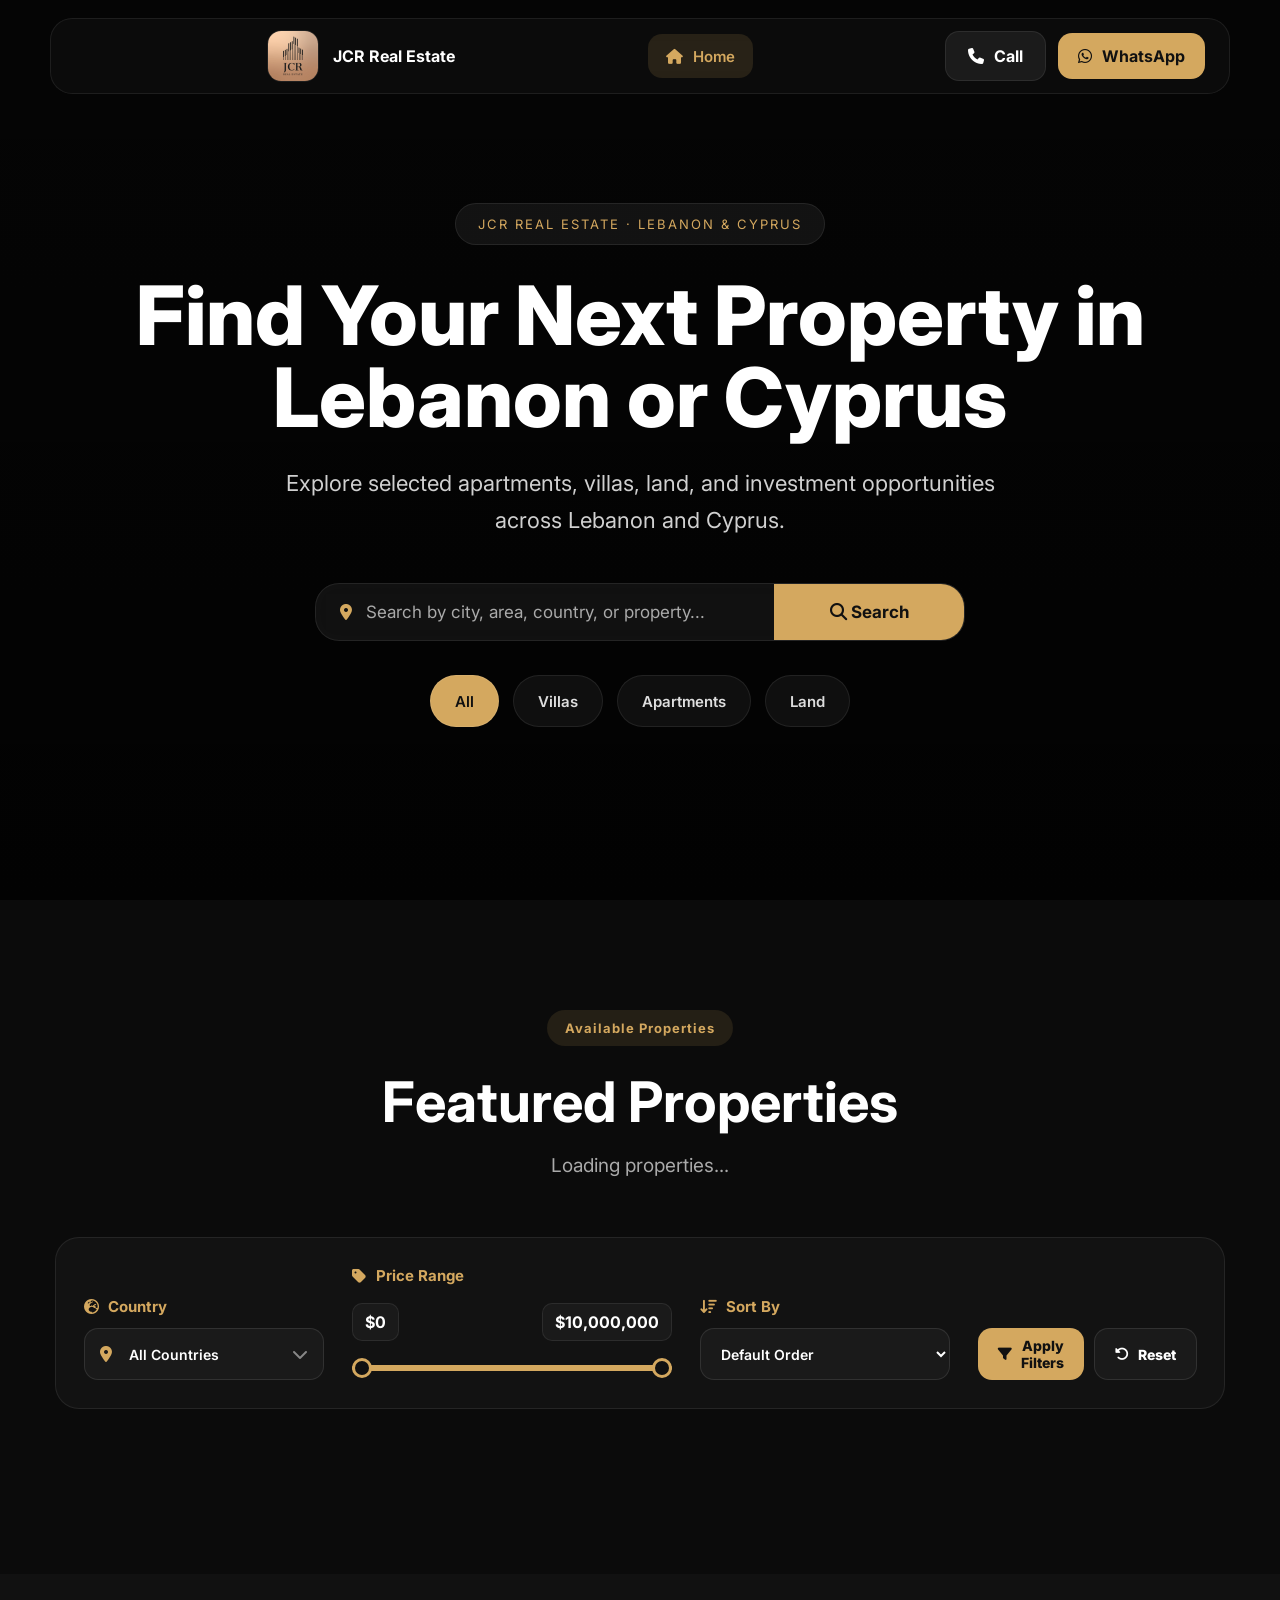
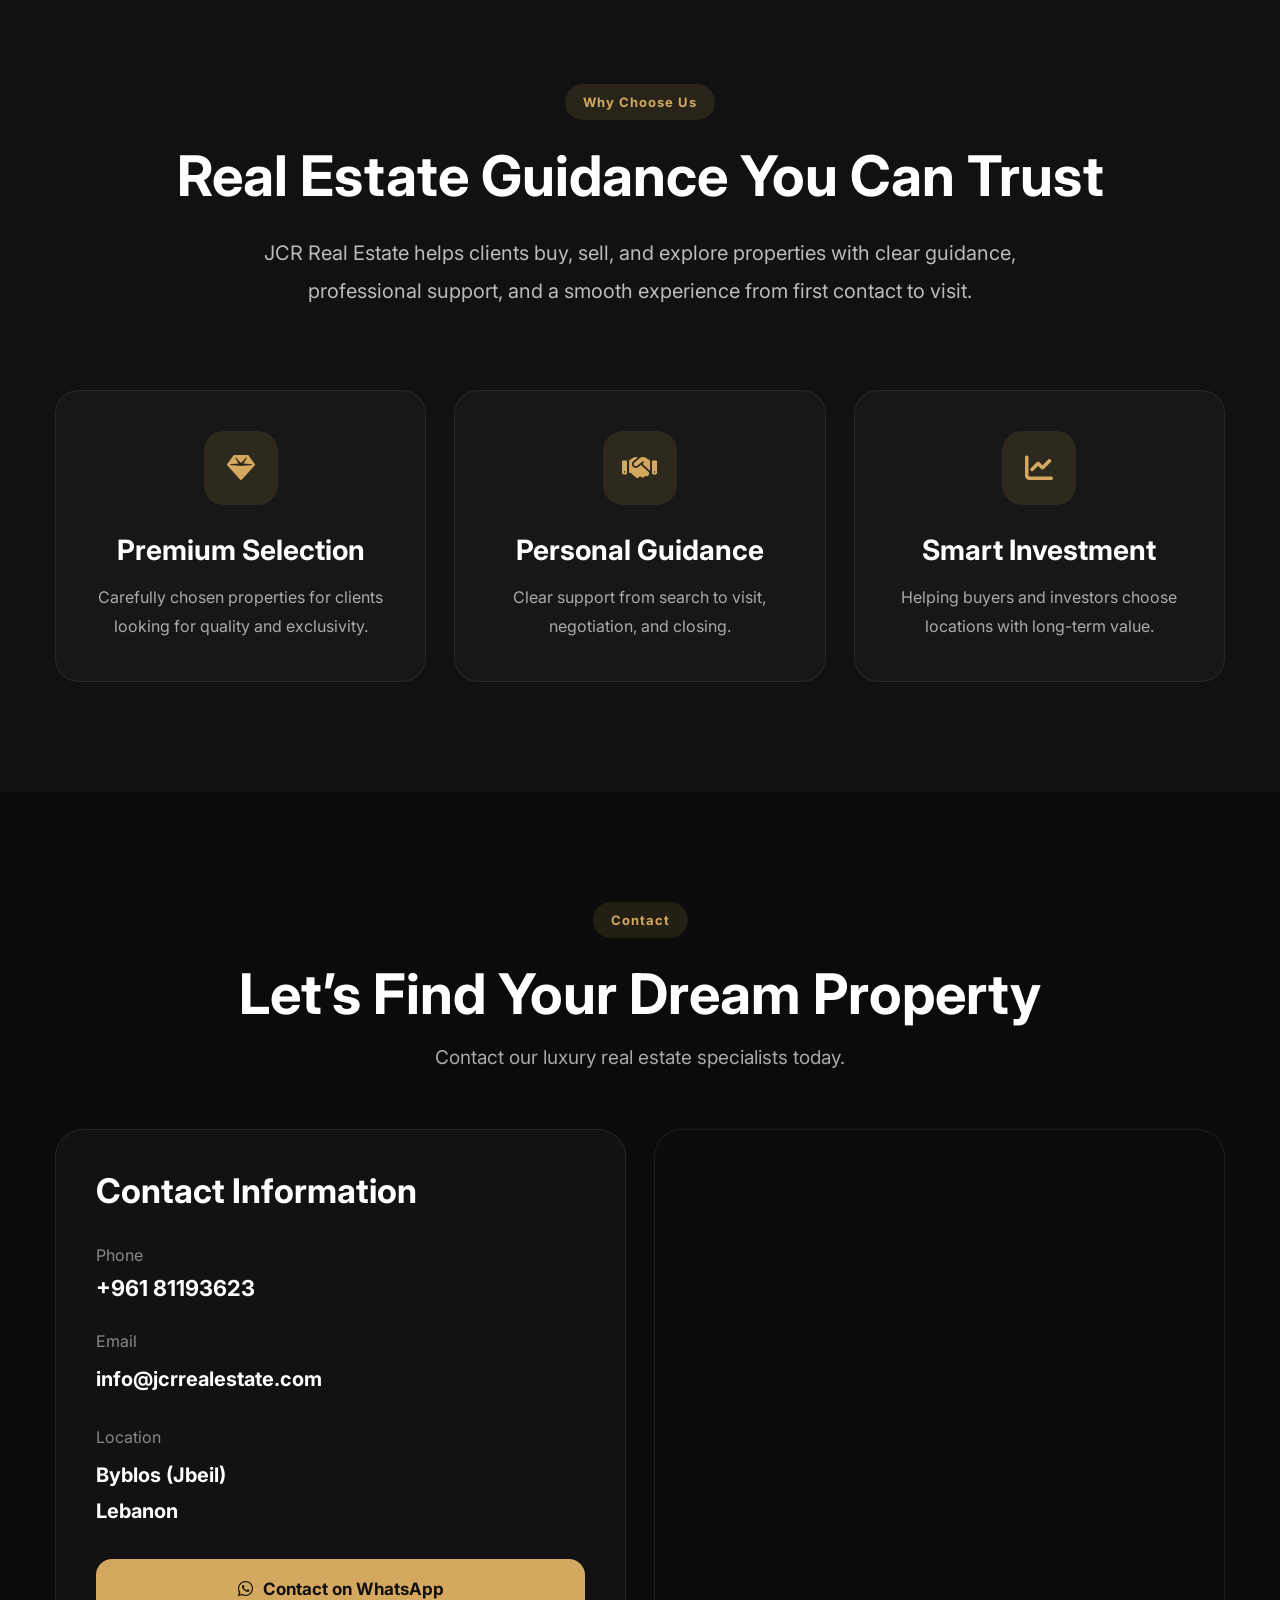
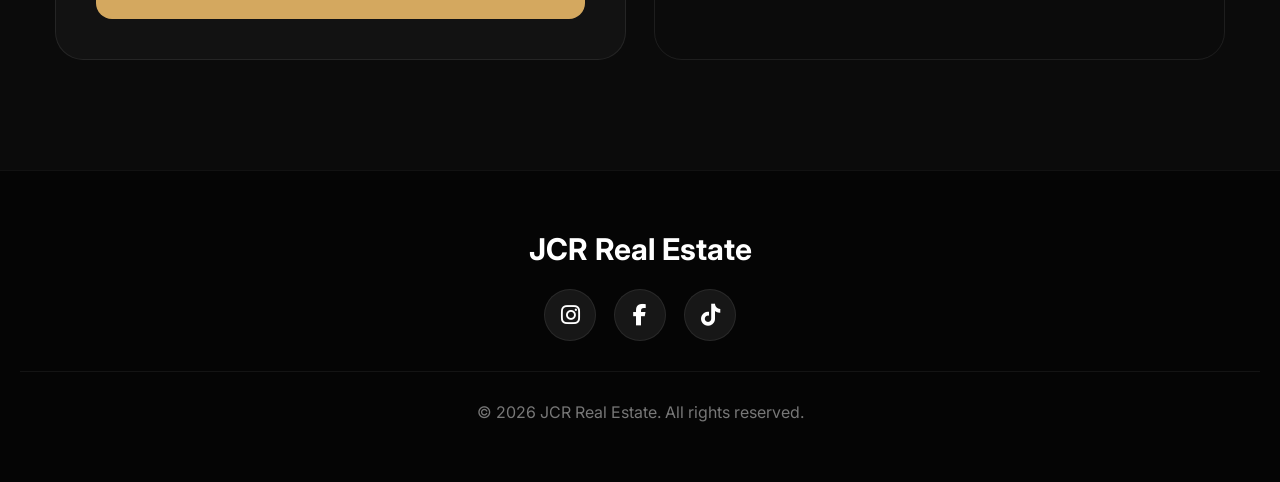
==== commit 653d3af7: "update" ====
--- a/index.html
+++ b/index.html
@@ -4,17 +4,17 @@
     <meta charset="UTF-8" />
     <meta name="viewport" content="width=device-width, initial-scale=1.0" />
   
-    <title>JCR Real Estate | Buy, Sell & Rent Properties in Lebanon</title>
+    <title>JCR Real Estate | Properties in Lebanon & Cyprus</title>
   
     <meta
-      name="description"
-      content="Discover apartments, villas, land, and investment properties across Lebanon with JCR Real Estate."
-    />
-  
-    <meta
-      name="keywords"
-      content="JCR Real Estate, Lebanon Real Estate, Apartments Lebanon, Villas Lebanon, Land for Sale Lebanon, Buy Property Lebanon, Rent Property Lebanon"
-    />
+  name="description"
+  content="Discover apartments, villas, land, and investment properties across Lebanon and Cyprus with JCR Real Estate."
+/>
+  
+<meta
+name="keywords"
+content="JCR Real Estate, Lebanon Real Estate, Cyprus Real Estate, Apartments Lebanon, Villas Lebanon, Properties Cyprus, Land for Sale, Buy Property, Rent Property"
+/>
   
     <meta name="author" content="JCR Real Estate" />
   
@@ -23,7 +23,7 @@
   
     <!-- Open Graph -->
     <meta property="og:title" content="JCR Real Estate">
-    <meta property="og:description" content="Discover apartments, villas, land, and investment properties across Lebanon.">
+    <meta property="og:description" content="Discover apartments, villas, land, and investment properties across Lebanon and Cyprus.">
     <meta property="og:image" content="https://jcrrealestate.com/images/logo.jpeg">
     <meta property="og:url" content="https://jcrrealestate.com/">
     <meta property="og:type" content="website">
@@ -32,7 +32,7 @@
     <!-- Twitter -->
     <meta name="twitter:card" content="summary_large_image">
     <meta name="twitter:title" content="JCR Real Estate">
-    <meta name="twitter:description" content="Discover apartments, villas, land, and investment properties across Lebanon.">
+    <meta name="twitter:description" content="Discover apartments, villas, land, and investment properties across Lebanon and Cyprus.">
     <meta name="twitter:image" content="https://jcrrealestate.com/images/logo.jpeg">
   
     <!-- CSS -->
@@ -131,22 +131,19 @@
 
       <div class="hero-subtitle">
 
-        JCR REAL ESTATE LEBANON
+        JCR REAL ESTATE · LEBANON & CYPRUS
 
       </div>
 
       <h1>
 
-        Find Your Next Property in Lebanon
+        Find Your Next Property in Lebanon or Cyprus
 
       </h1>
 
       <p>
-
-        Explore selected apartments, villas, and investment opportunities with a trusted real estate team.
-
+        Explore selected apartments, villas, land, and investment opportunities across Lebanon and Cyprus.
       </p>
-
       <!-- SEARCH -->
       <div class="search-box">
 
@@ -156,7 +153,7 @@
 
           <input
             type="text"
-            placeholder="Search by city, property, or location..."
+            placeholder="Search by city, area, country, or property..."
             id="searchInput"
           />
 
@@ -184,7 +181,7 @@
         </button>
 
         <button class="filter-btn" data-filter="rent">
-          apartments
+          Apartments
         </button>
 
         <button class="filter-btn" data-filter="land">
@@ -217,6 +214,42 @@
 
   <!-- PROPERTY FILTERS -->
   <div class="property-filter-panel">
+    <!-- COUNTRY FILTER -->
+<div class="country-filter-group">
+
+  <label for="countryFilter">
+
+    <i class="fa-solid fa-earth-europe"></i>
+
+    Country
+
+  </label>
+
+  <div class="country-select-wrapper">
+
+    <i class="fa-solid fa-location-dot country-select-icon"></i>
+
+    <select id="countryFilter" aria-label="Filter properties by country">
+
+      <option value="all">
+        All Countries
+      </option>
+
+      <option value="lebanon">
+        Lebanon
+      </option>
+
+      <option value="cyprus">
+        Cyprus
+      </option>
+
+    </select>
+
+    <i class="fa-solid fa-chevron-down country-select-arrow"></i>
+
+  </div>
+
+</div>
 
     <!-- PRICE RANGE -->
     <div class="price-filter-group">
--- a/style.css
+++ b/style.css
@@ -1465,17 +1465,18 @@
 
 .property-filter-panel{
   width:100%;
-  max-width:1250px;
+  max-width:1320px;
   margin:0 auto 55px;
   padding:28px;
 
   display:grid;
-  grid-template-columns:minmax(320px, 1fr) 260px auto;
+  grid-template-columns:240px minmax(320px,1fr) 250px auto;
+
   align-items:end;
   gap:28px;
 
   background:#121212;
-  border:1px solid rgba(255,255,255,0.08);
+  border:1px solid rgba(255,255,255,.08);
   border-radius:24px;
 }
 
@@ -1718,7 +1719,7 @@
 @media(max-width:1000px){
 
   .property-filter-panel{
-    grid-template-columns:1fr 250px;
+    grid-template-columns:1fr 1fr;
   }
 
   .property-filter-actions{
@@ -1784,4 +1785,78 @@
     grid-template-columns:1fr;
   }
 
+}
+/* =========================
+   COUNTRY FILTER
+========================= */
+
+.country-filter-group{
+  min-width:220px;
+}
+
+.country-filter-group label{
+  display:flex;
+  align-items:center;
+  gap:9px;
+
+  margin-bottom:12px;
+
+  color:var(--gold);
+  font-size:15px;
+  font-weight:700;
+}
+
+.country-select-wrapper{
+  position:relative;
+}
+
+.country-select-icon{
+  position:absolute;
+  left:16px;
+  top:50%;
+  transform:translateY(-50%);
+  color:var(--gold);
+  pointer-events:none;
+}
+
+.country-select-arrow{
+  position:absolute;
+  right:16px;
+  top:50%;
+  transform:translateY(-50%);
+  color:#888;
+  pointer-events:none;
+}
+
+.country-select-wrapper select{
+  width:100%;
+  height:52px;
+
+  padding:0 44px 0 44px;
+
+  border-radius:14px;
+  border:1px solid rgba(255,255,255,.1);
+
+  background:#1a1a1a;
+  color:#fff;
+
+  font-size:14px;
+  font-weight:600;
+
+  appearance:none;
+  -webkit-appearance:none;
+
+  outline:none;
+  cursor:pointer;
+
+  transition:.25s;
+}
+
+.country-select-wrapper select:focus{
+  border-color:var(--gold);
+}
+
+.country-select-wrapper select option{
+  background:#1a1a1a;
+  color:#fff;
 }
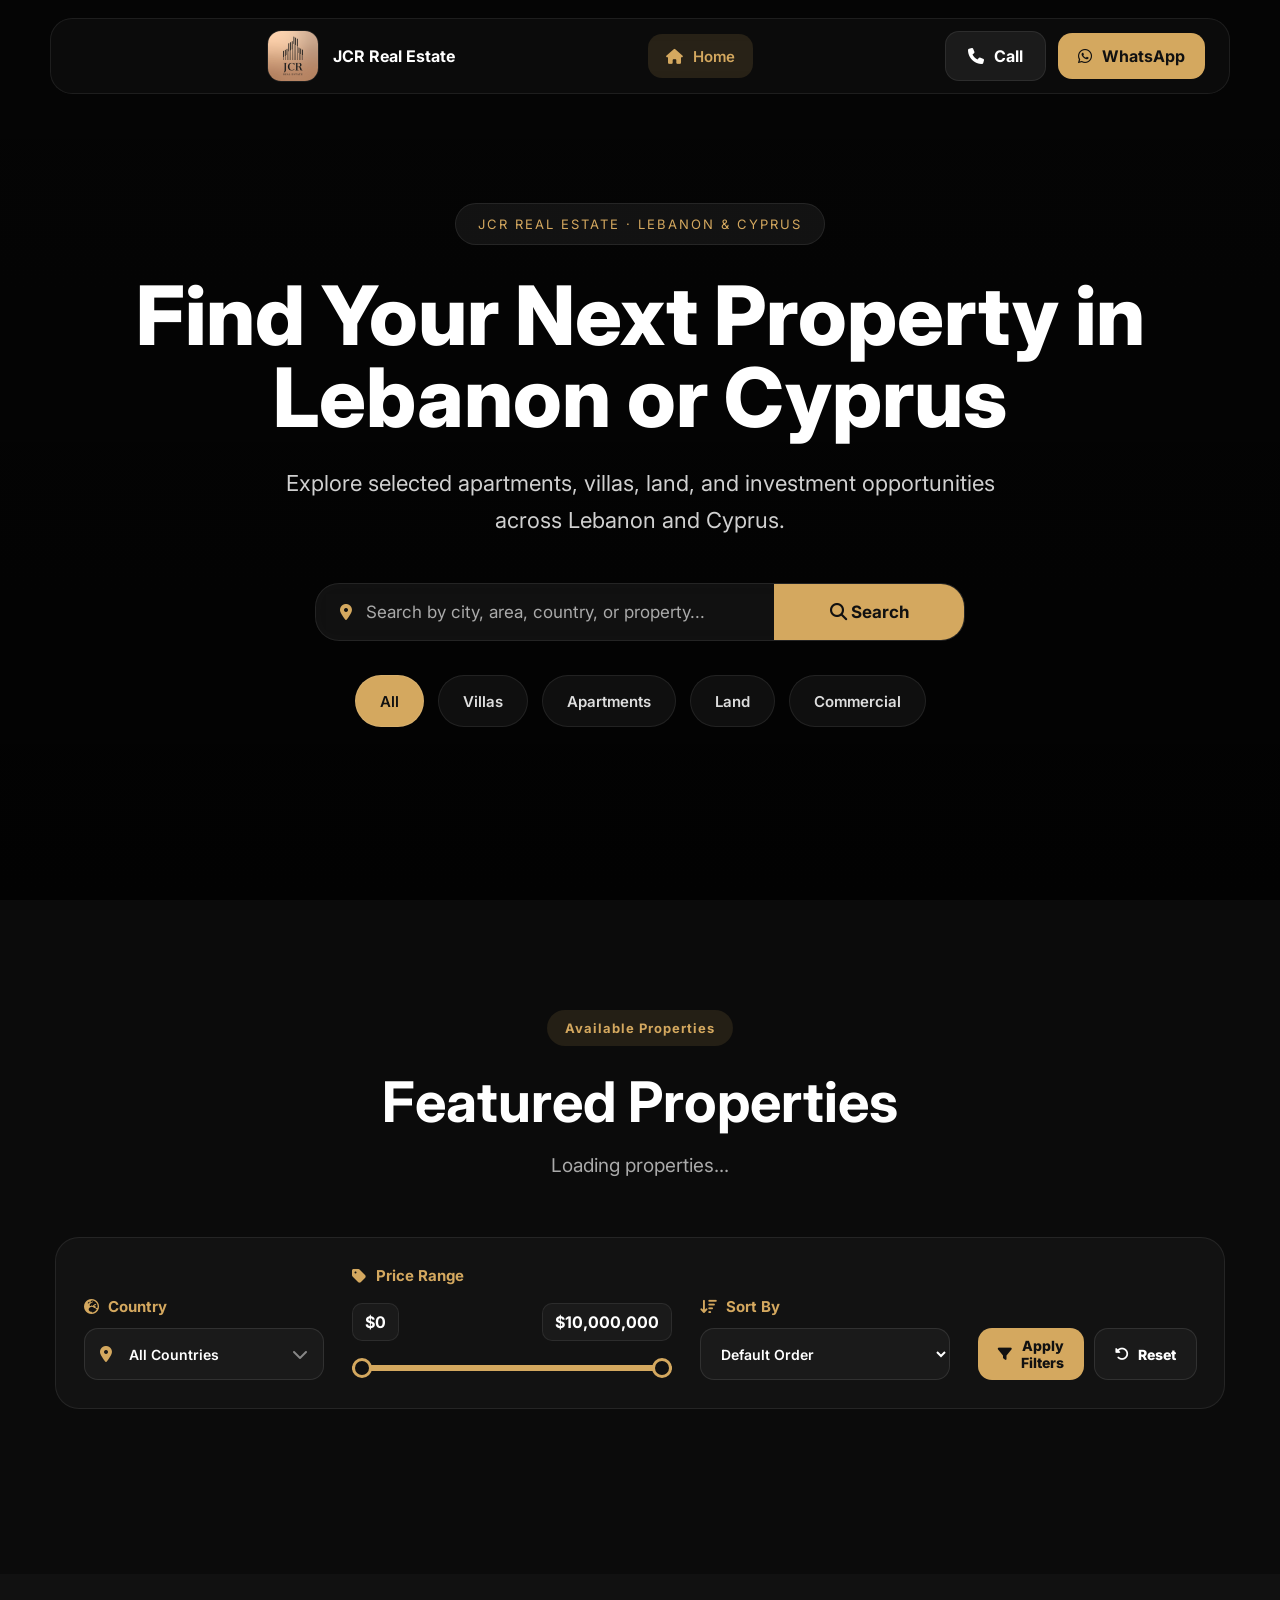
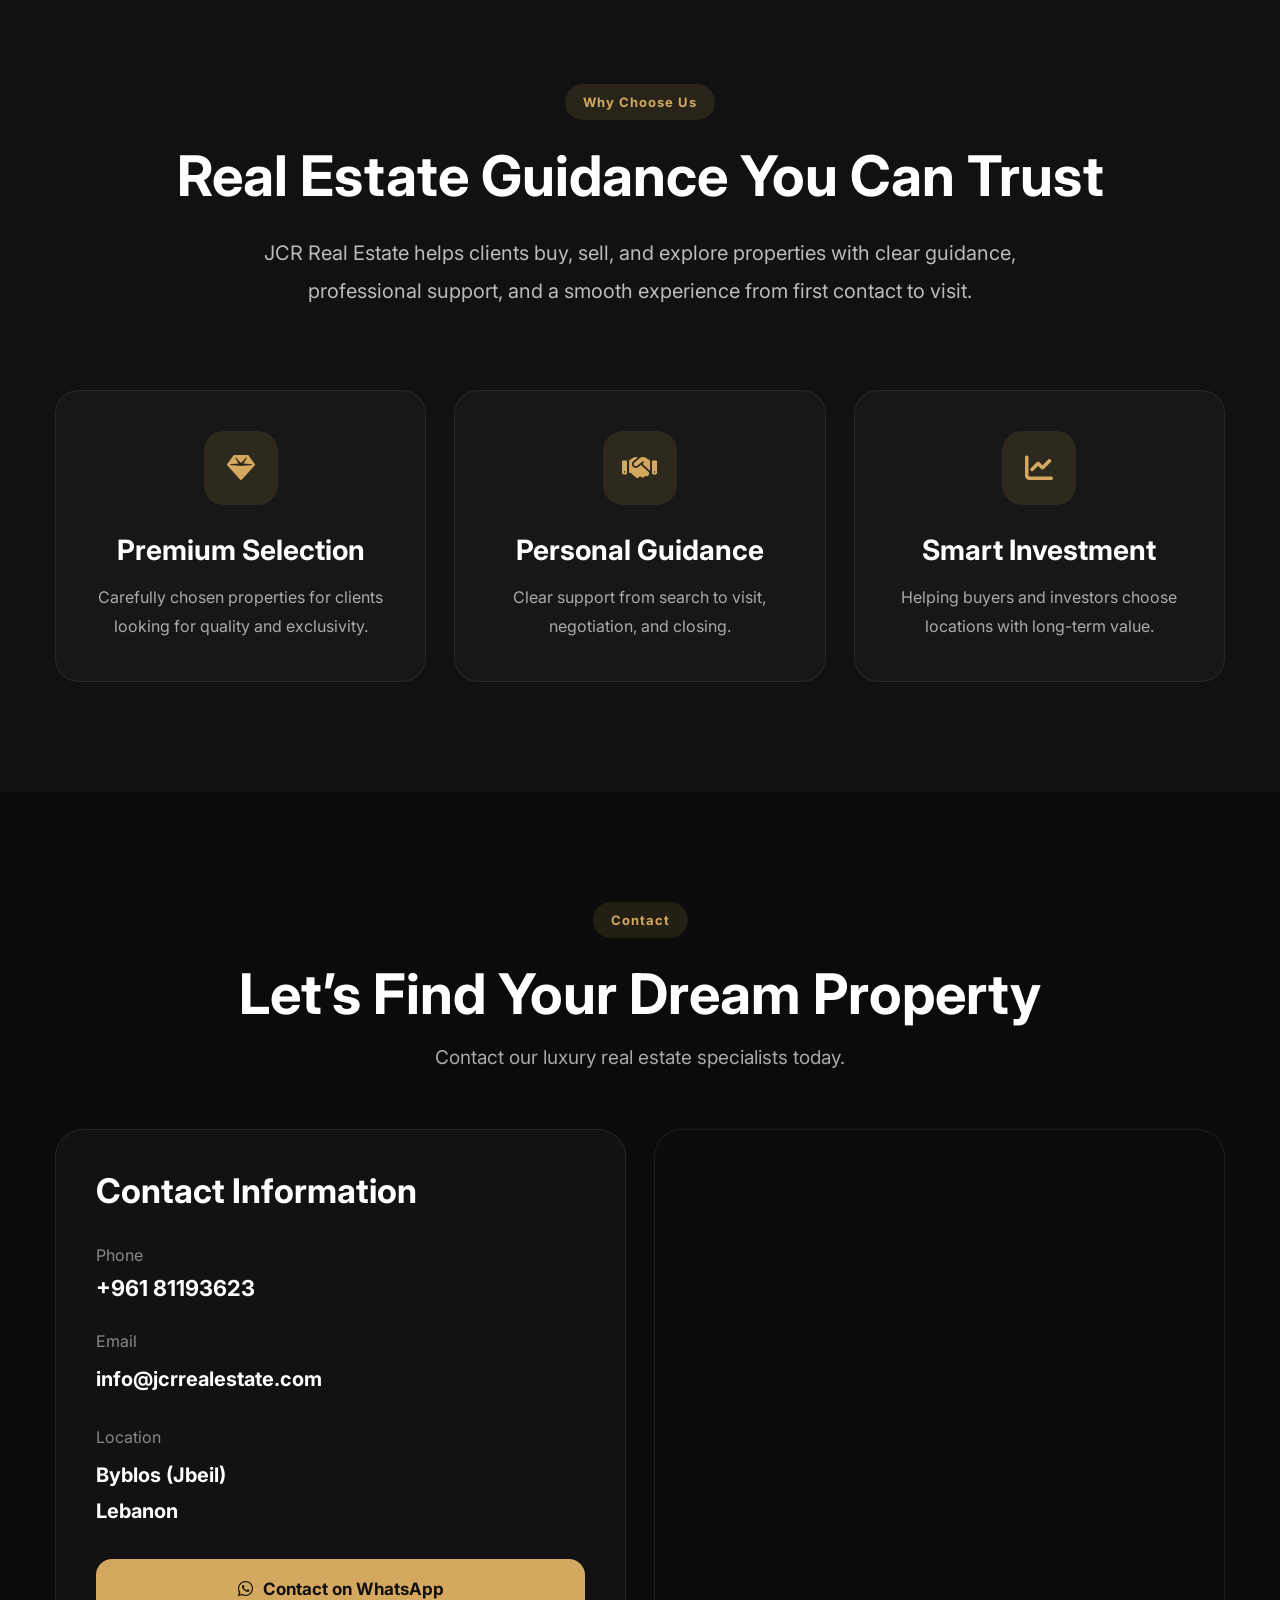
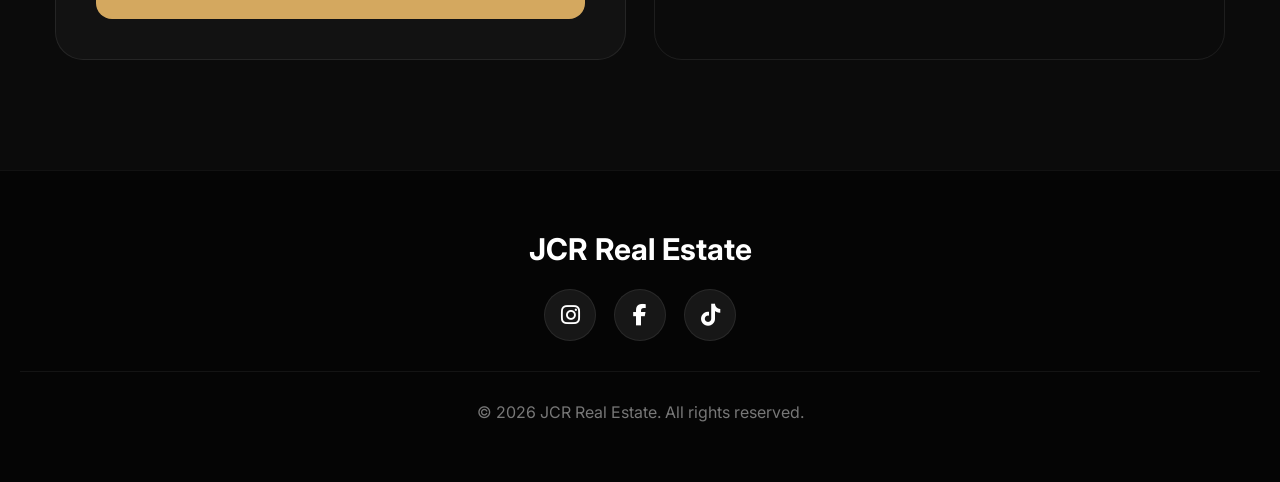
==== commit 91e241c9: "update" ====
--- a/index.html
+++ b/index.html
@@ -175,19 +175,23 @@
         <button class="filter-btn active" data-filter="all">
           All
         </button>
-
+      
         <button class="filter-btn" data-filter="sale">
           Villas
         </button>
-
+      
         <button class="filter-btn" data-filter="rent">
           Apartments
         </button>
-
+      
         <button class="filter-btn" data-filter="land">
           Land
         </button>
-
+      
+        <button class="filter-btn" data-filter="commercial">
+          Commercial
+        </button>
+      
       </div>
 
     </div>
@@ -229,20 +233,11 @@
 
     <i class="fa-solid fa-location-dot country-select-icon"></i>
 
-    <select id="countryFilter" aria-label="Filter properties by country">
-
-      <option value="all">
-        All Countries
-      </option>
-
-      <option value="lebanon">
-        Lebanon
-      </option>
-
-      <option value="cyprus">
-        Cyprus
-      </option>
-
+    <select id="countryFilter" aria-label="Filter properties by market">
+      <option value="all">All Countries</option>
+      <option value="lebanon">Lebanon</option>
+      <option value="cyprus">Cyprus</option>
+      <option value="dubai">Dubai</option>
     </select>
 
     <i class="fa-solid fa-chevron-down country-select-arrow"></i>
--- a/style.css
+++ b/style.css
@@ -471,6 +471,10 @@
   .badge-land{
     background:#22c55e;
   }
+  .badge-commercial{
+    background:#60a5fa;
+    color:#07111f;
+  }
   
   .property-content{
     padding:28px;
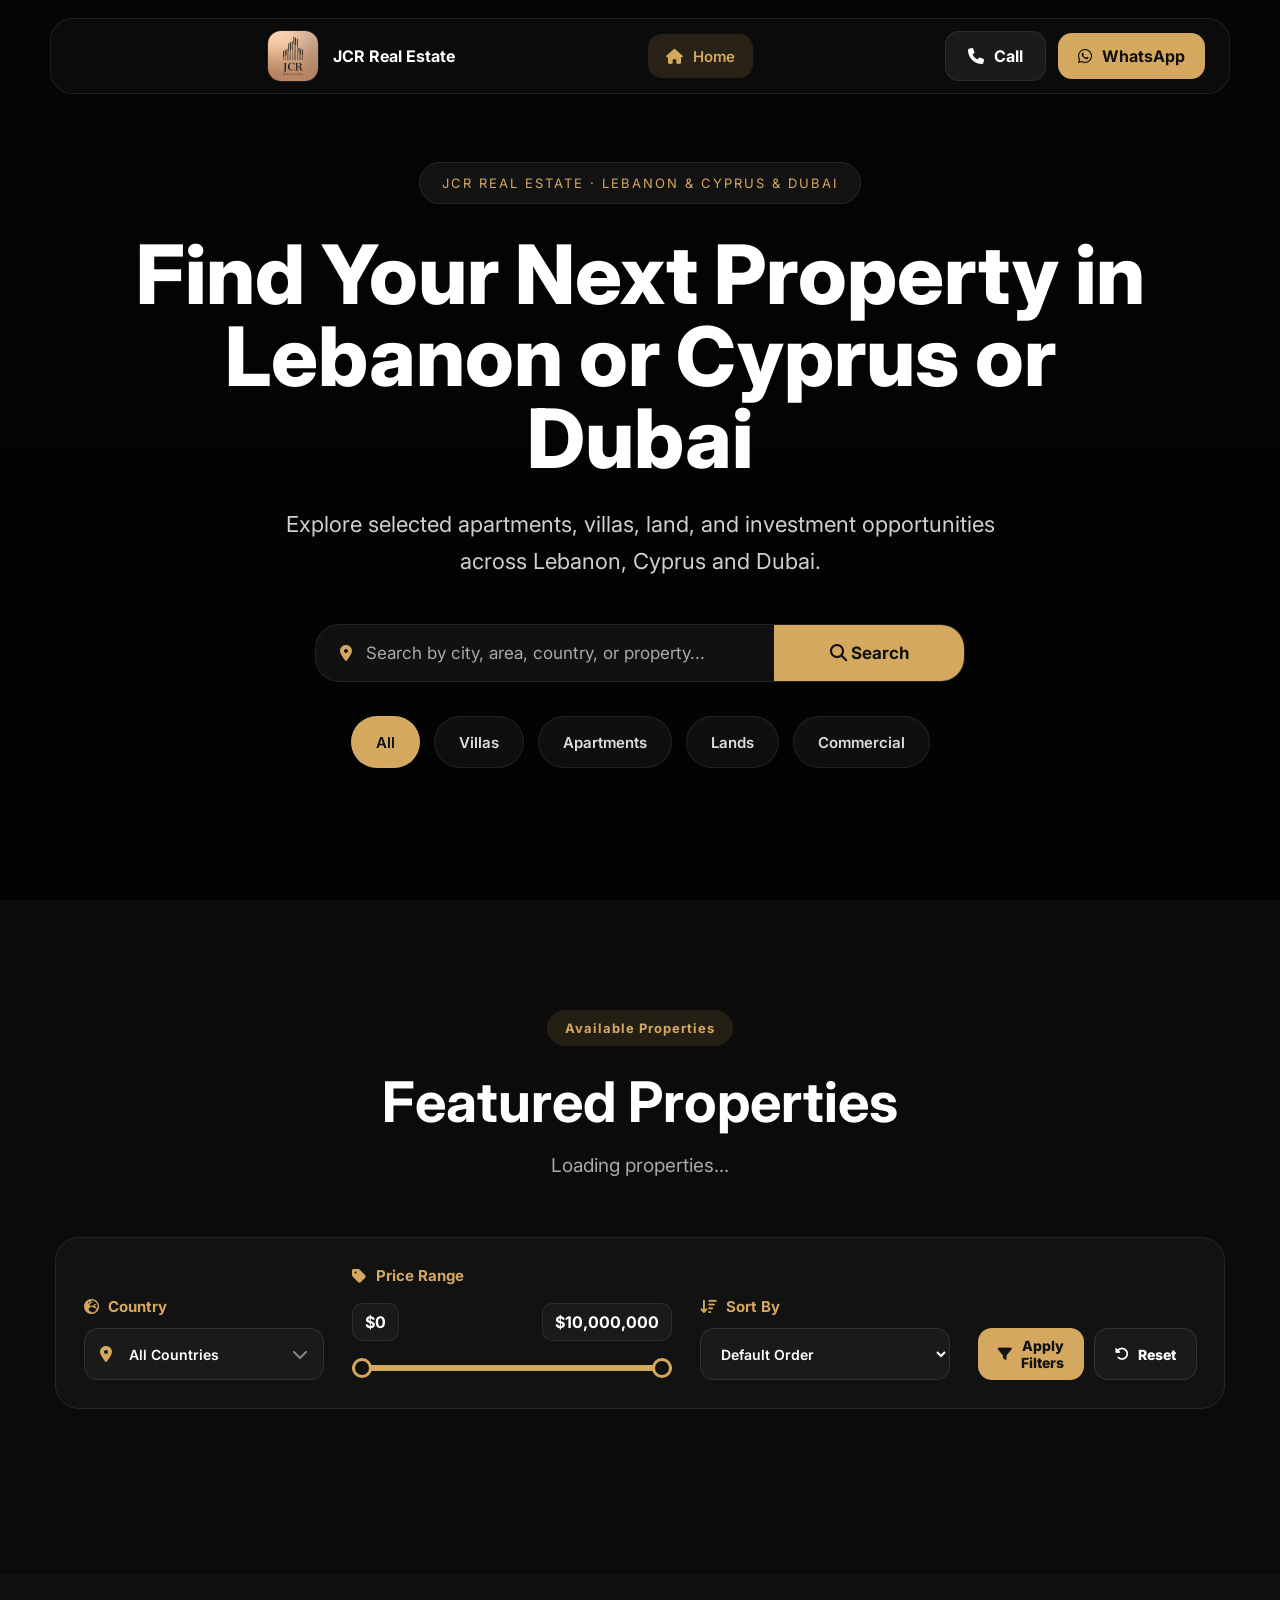
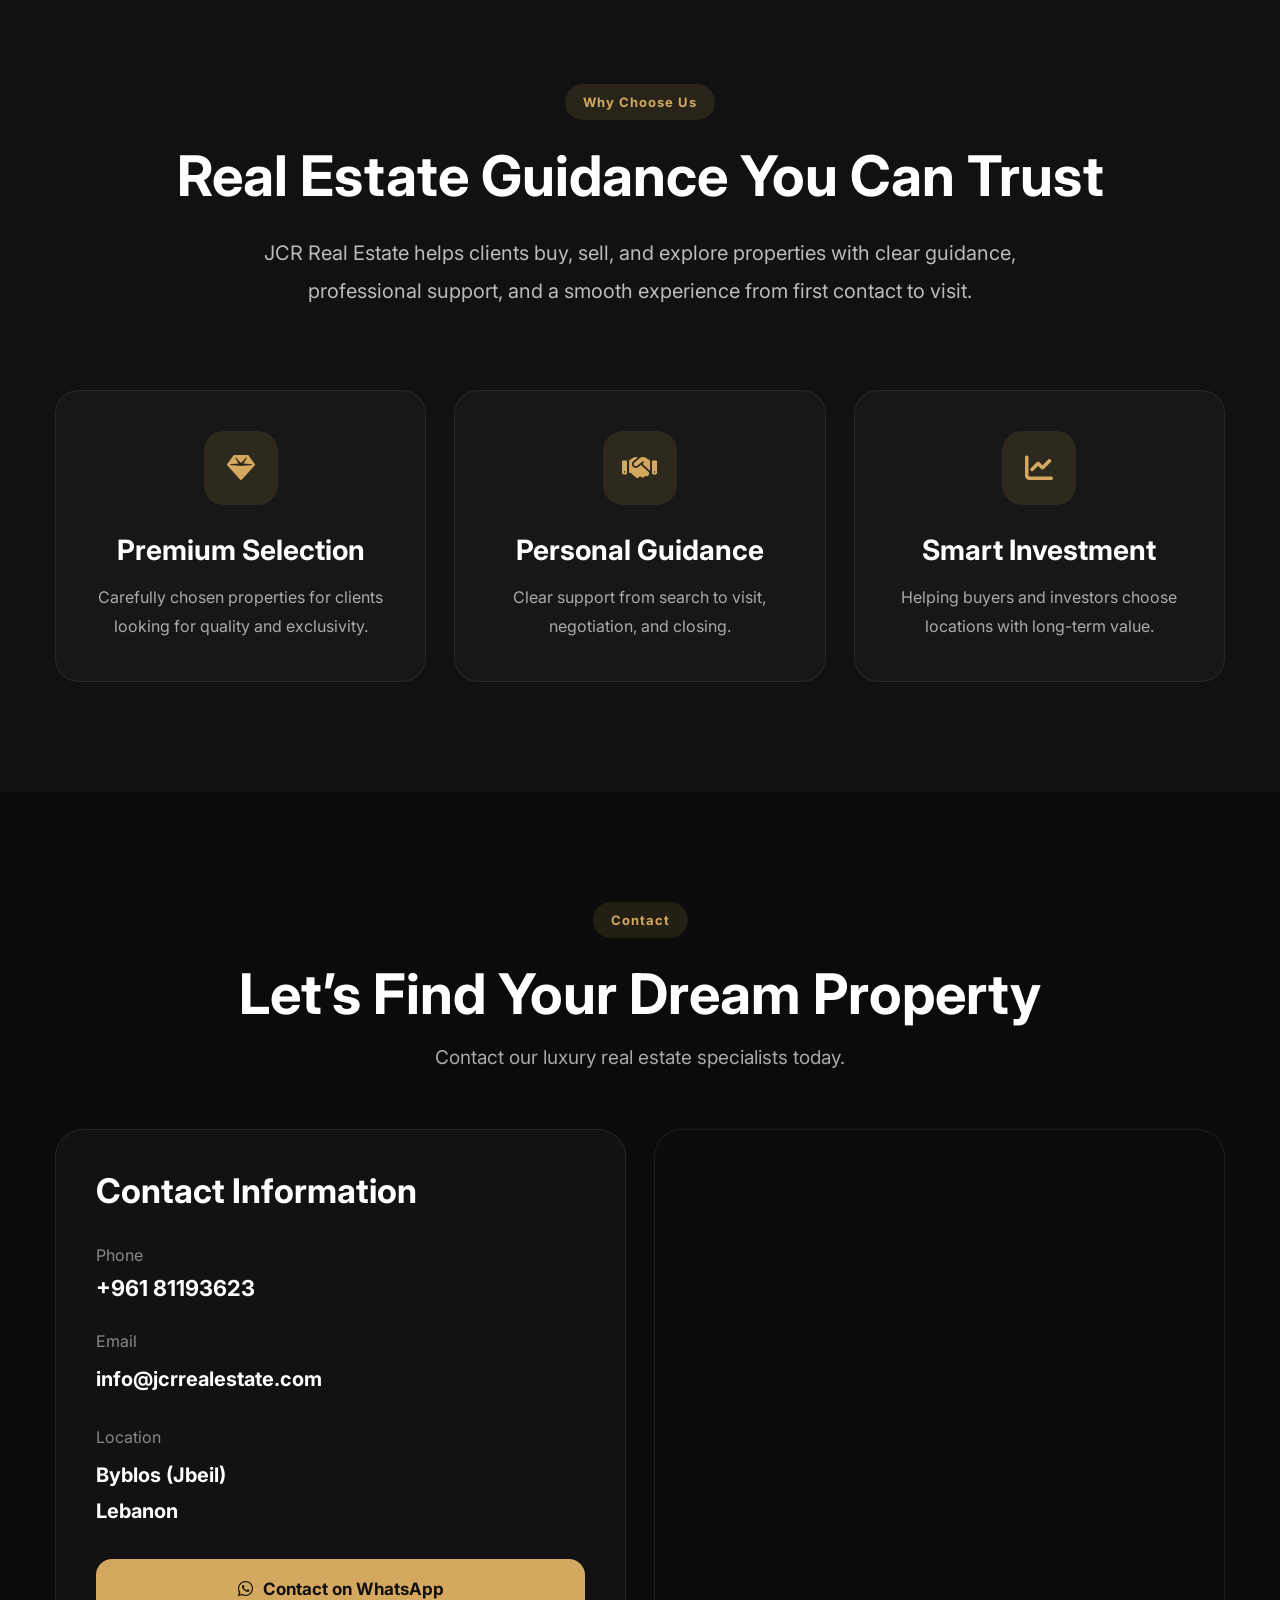
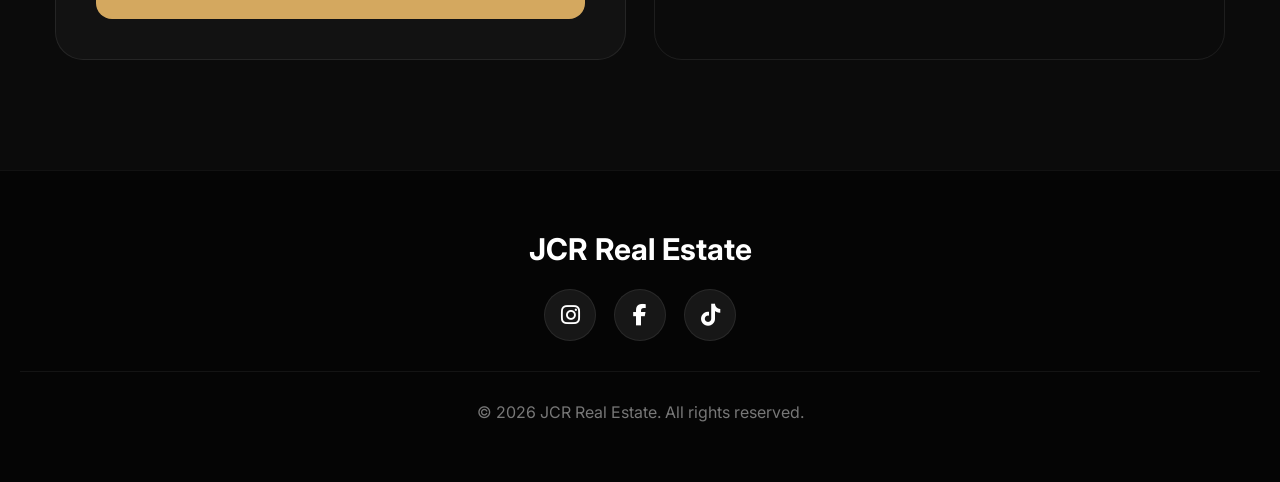
==== commit b3181533: "update" ====
--- a/index.html
+++ b/index.html
@@ -4,16 +4,16 @@
     <meta charset="UTF-8" />
     <meta name="viewport" content="width=device-width, initial-scale=1.0" />
   
-    <title>JCR Real Estate | Properties in Lebanon & Cyprus</title>
+    <title>JCR Real Estate | Properties in Lebanon & Cyprus & Dubai</title>
   
     <meta
   name="description"
-  content="Discover apartments, villas, land, and investment properties across Lebanon and Cyprus with JCR Real Estate."
+  content="Discover apartments, villas, land, and investment properties across Lebanon, Cyprus and Dubai with JCR Real Estate."
 />
   
 <meta
-name="keywords"
-content="JCR Real Estate, Lebanon Real Estate, Cyprus Real Estate, Apartments Lebanon, Villas Lebanon, Properties Cyprus, Land for Sale, Buy Property, Rent Property"
+  name="keywords"
+  content="JCR Real Estate, Lebanon Real Estate, Cyprus Real Estate, Dubai Real Estate, Apartments Lebanon, Villas Lebanon, Apartments Cyprus, Villas Cyprus, Apartments Dubai, Villas Dubai, Commercial Properties, Land for Sale, Buy Property, Rent Property, Investment Properties, Luxury Real Estate"
 />
   
     <meta name="author" content="JCR Real Estate" />
@@ -23,7 +23,7 @@
   
     <!-- Open Graph -->
     <meta property="og:title" content="JCR Real Estate">
-    <meta property="og:description" content="Discover apartments, villas, land, and investment properties across Lebanon and Cyprus.">
+    <meta property="og:description" content="Discover apartments, villas, land, and investment properties across Lebanon, Cyprus and Dubai.">
     <meta property="og:image" content="https://jcrrealestate.com/images/logo.jpeg">
     <meta property="og:url" content="https://jcrrealestate.com/">
     <meta property="og:type" content="website">
@@ -32,7 +32,7 @@
     <!-- Twitter -->
     <meta name="twitter:card" content="summary_large_image">
     <meta name="twitter:title" content="JCR Real Estate">
-    <meta name="twitter:description" content="Discover apartments, villas, land, and investment properties across Lebanon and Cyprus.">
+    <meta name="twitter:description" content="Discover apartments, villas, land, and investment properties across Lebanon, Cyprus and Dubai.">
     <meta name="twitter:image" content="https://jcrrealestate.com/images/logo.jpeg">
   
     <!-- CSS -->
@@ -131,18 +131,18 @@
 
       <div class="hero-subtitle">
 
-        JCR REAL ESTATE · LEBANON & CYPRUS
+        JCR REAL ESTATE · LEBANON & CYPRUS & DUBAI
 
       </div>
 
       <h1>
 
-        Find Your Next Property in Lebanon or Cyprus
+        Find Your Next Property in Lebanon or Cyprus or Dubai
 
       </h1>
 
       <p>
-        Explore selected apartments, villas, land, and investment opportunities across Lebanon and Cyprus.
+        Explore selected apartments, villas, land, and investment opportunities across Lebanon, Cyprus and Dubai.
       </p>
       <!-- SEARCH -->
       <div class="search-box">
@@ -185,7 +185,7 @@
         </button>
       
         <button class="filter-btn" data-filter="land">
-          Land
+          Lands
         </button>
       
         <button class="filter-btn" data-filter="commercial">
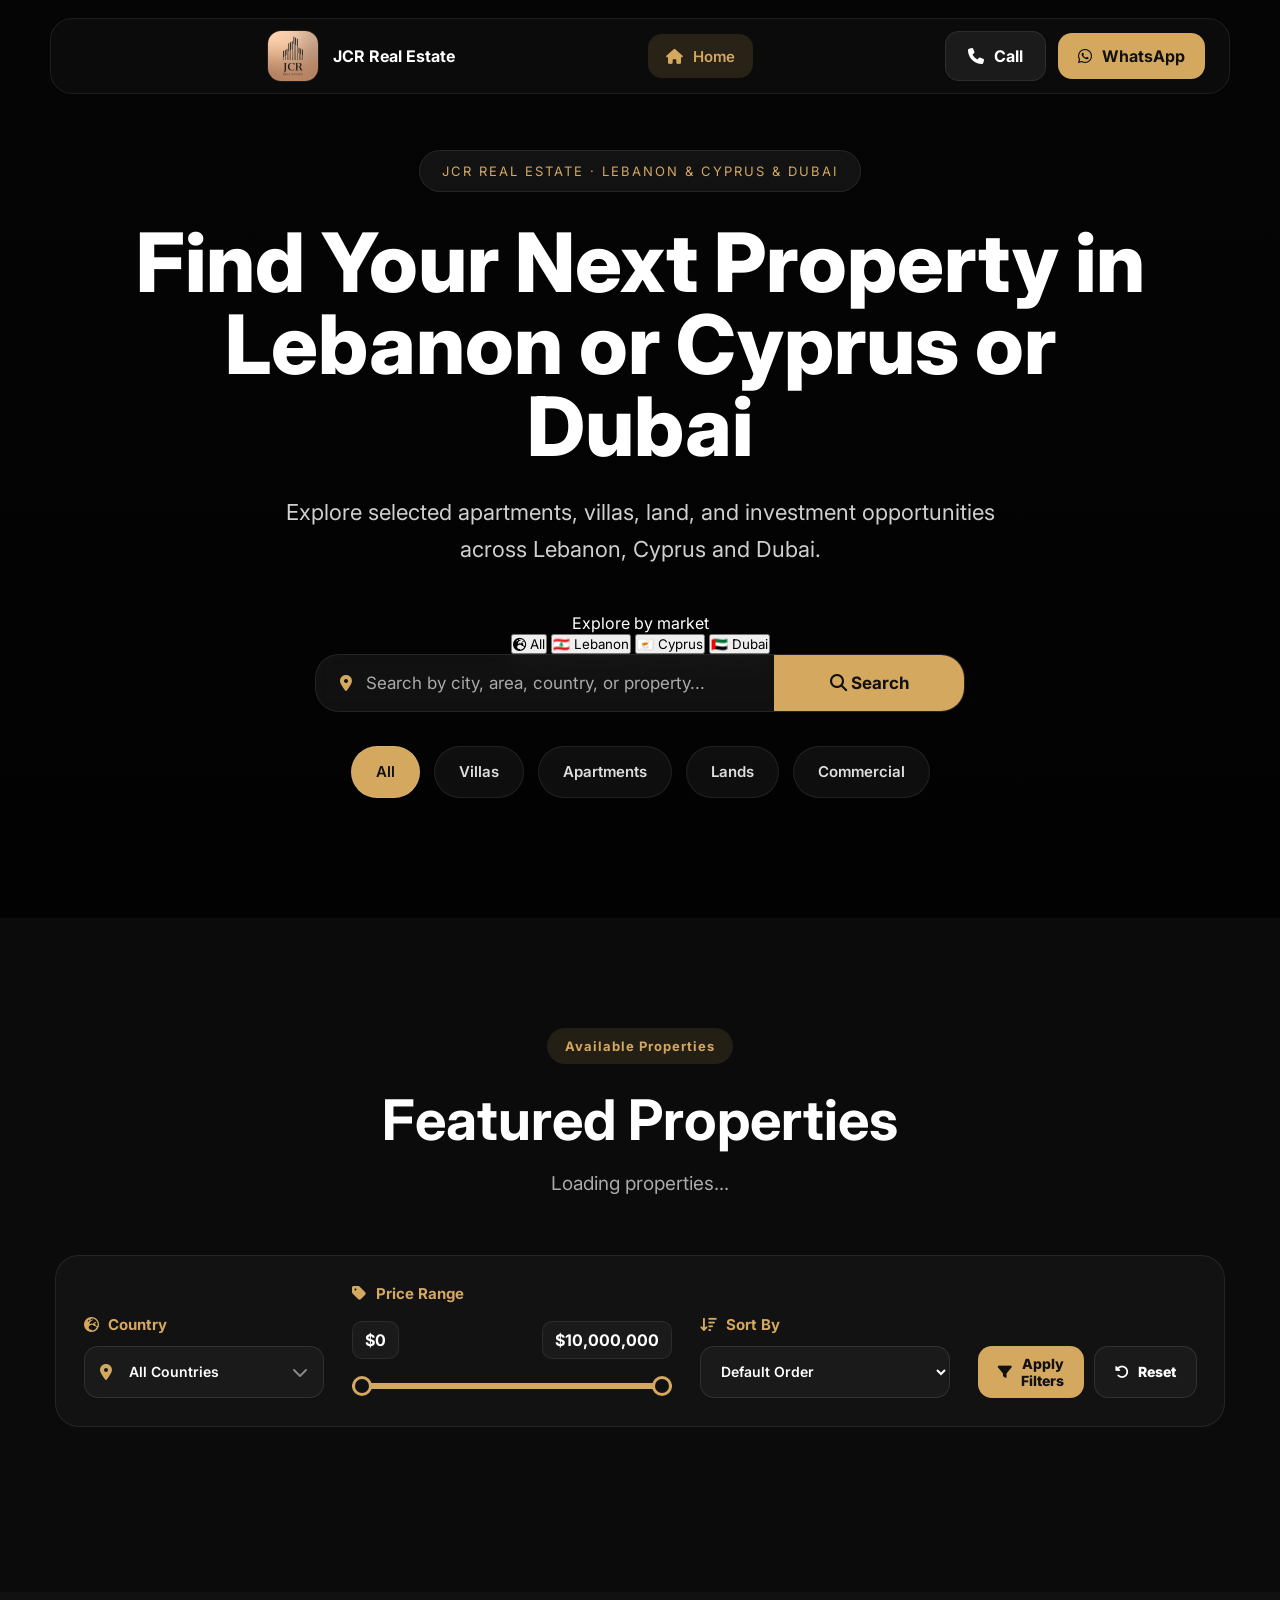
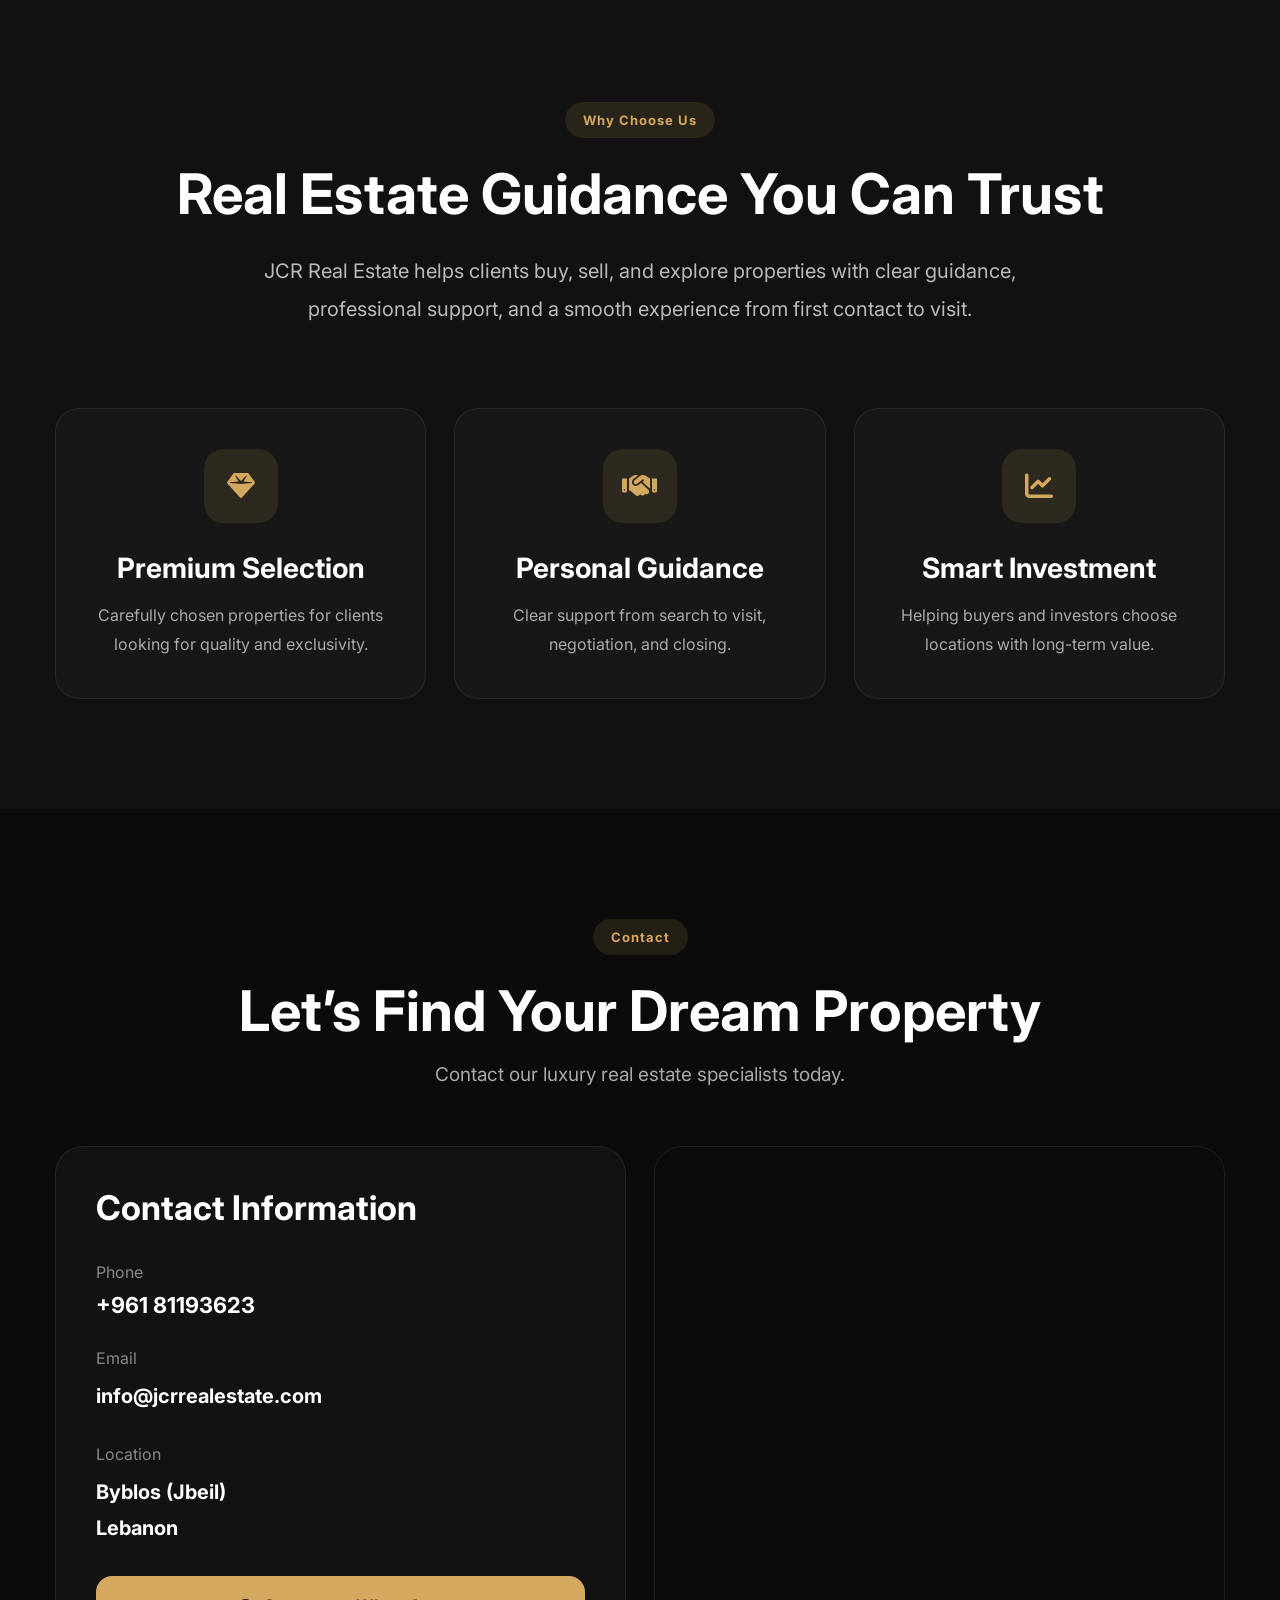
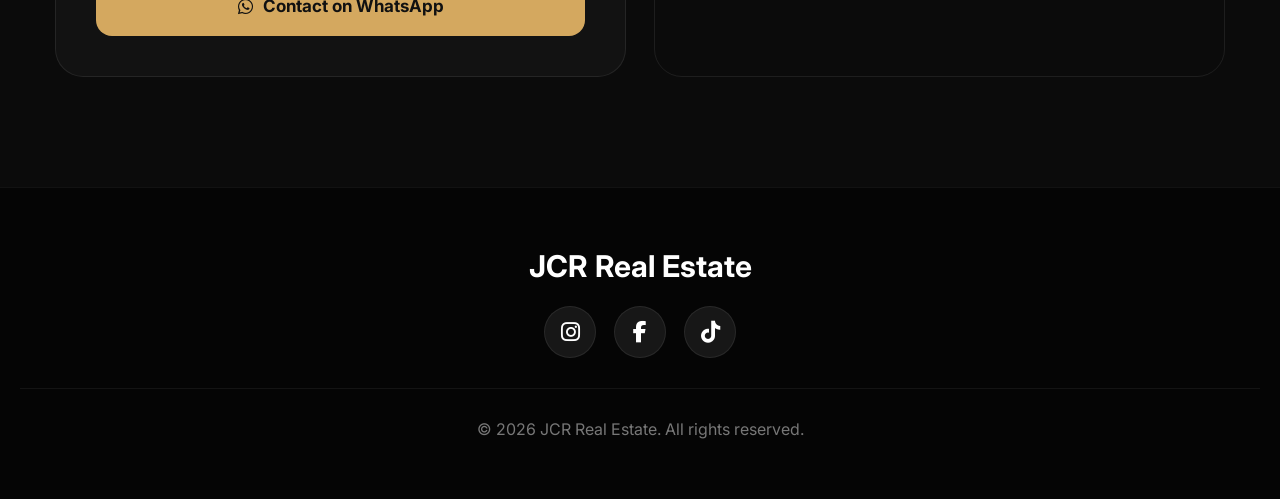
==== commit db6f19f6: "update" ====
--- a/index.html
+++ b/index.html
@@ -144,6 +144,70 @@
       <p>
         Explore selected apartments, villas, land, and investment opportunities across Lebanon, Cyprus and Dubai.
       </p>
+      <!-- MARKET SELECTOR -->
+<div class="hero-market-selector">
+
+  <span class="market-selector-label">
+    Explore by market
+  </span>
+
+  <div class="market-buttons">
+
+    <button
+      type="button"
+      class="market-btn active"
+      data-country="all"
+      aria-label="Show properties from all markets"
+    >
+      <span class="market-flag all-markets-icon">
+        <i class="fa-solid fa-earth-europe"></i>
+      </span>
+
+      <span class="market-name">All</span>
+    </button>
+
+    <button
+      type="button"
+      class="market-btn"
+      data-country="lebanon"
+      aria-label="Show properties in Lebanon"
+    >
+      <span class="market-flag">
+        🇱🇧
+      </span>
+
+      <span class="market-name">Lebanon</span>
+    </button>
+
+    <button
+      type="button"
+      class="market-btn"
+      data-country="cyprus"
+      aria-label="Show properties in Cyprus"
+    >
+      <span class="market-flag">
+        🇨🇾
+      </span>
+
+      <span class="market-name">Cyprus</span>
+    </button>
+
+    <button
+      type="button"
+      class="market-btn"
+      data-country="dubai"
+      aria-label="Show properties in Dubai"
+    >
+      <span class="market-flag">
+        🇦🇪
+      </span>
+
+      <span class="market-name">Dubai</span>
+    </button>
+
+  </div>
+
+</div>
       <!-- SEARCH -->
       <div class="search-box">
 
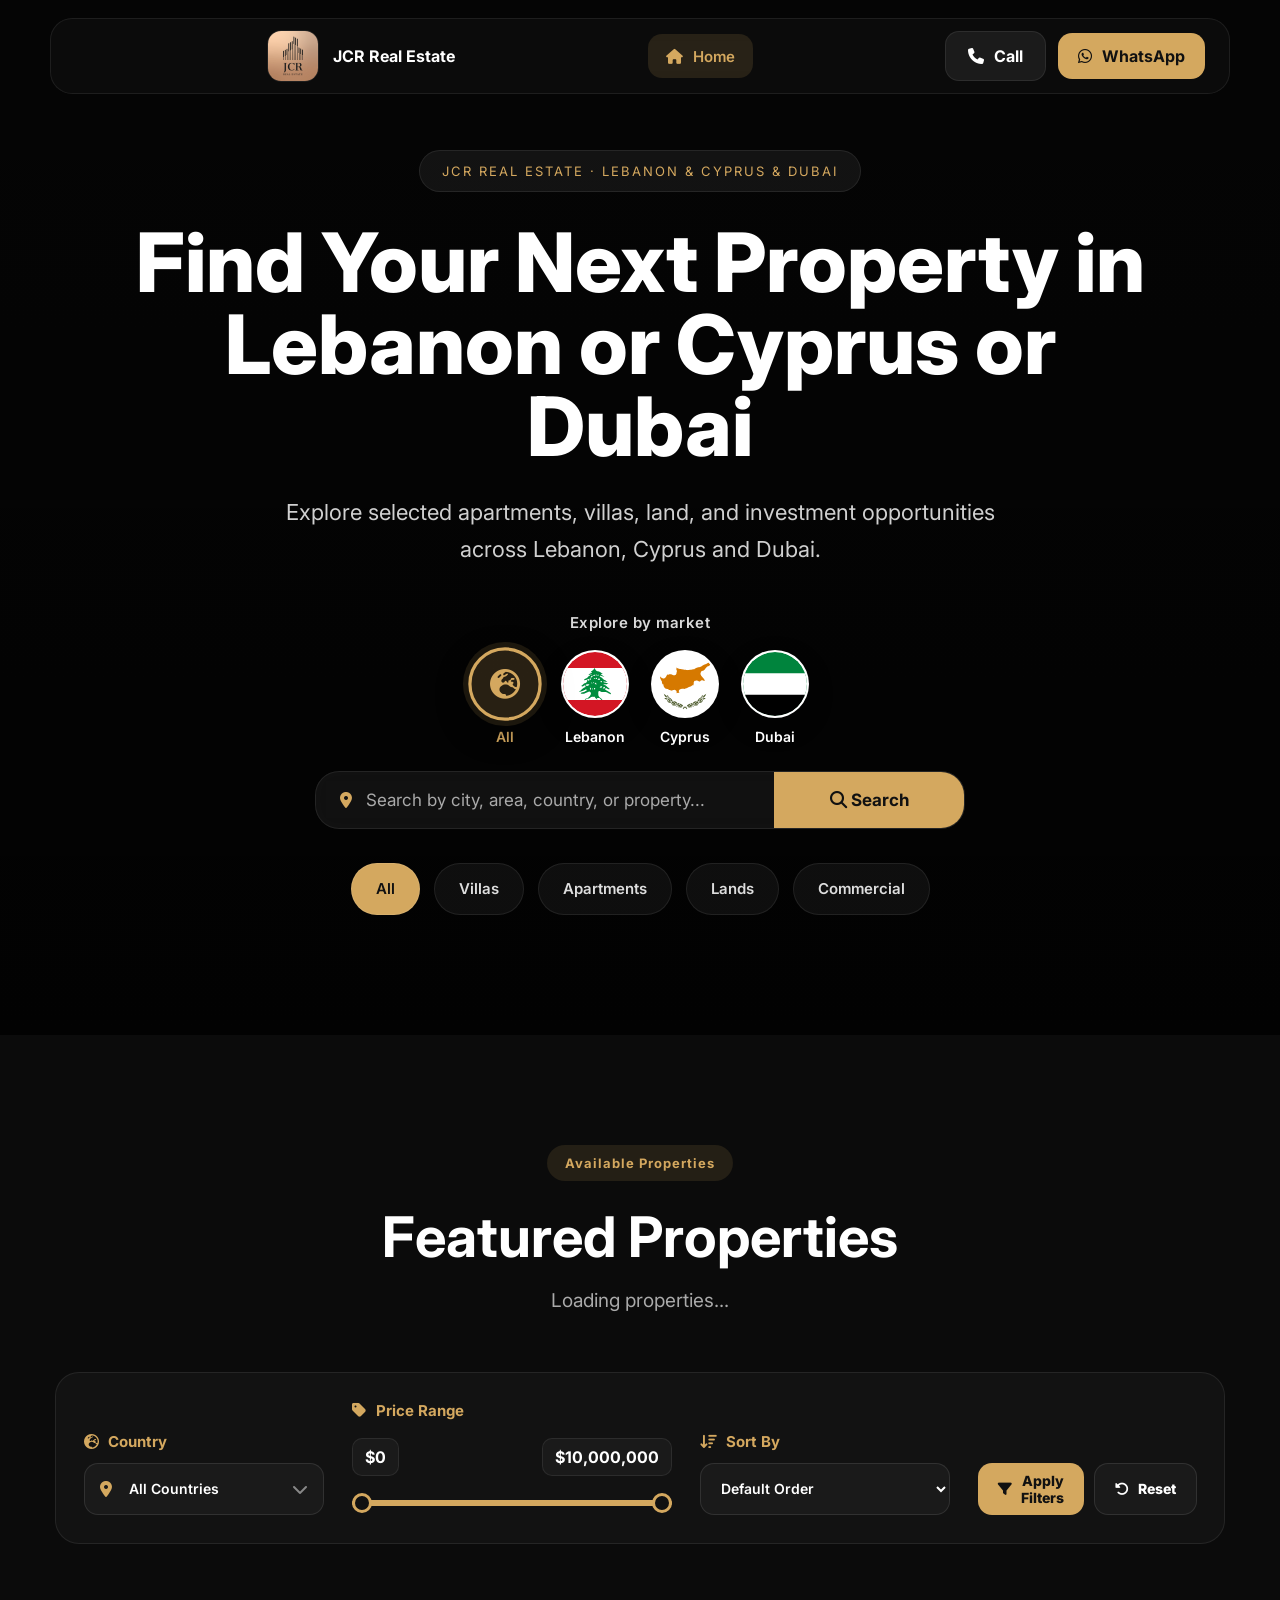
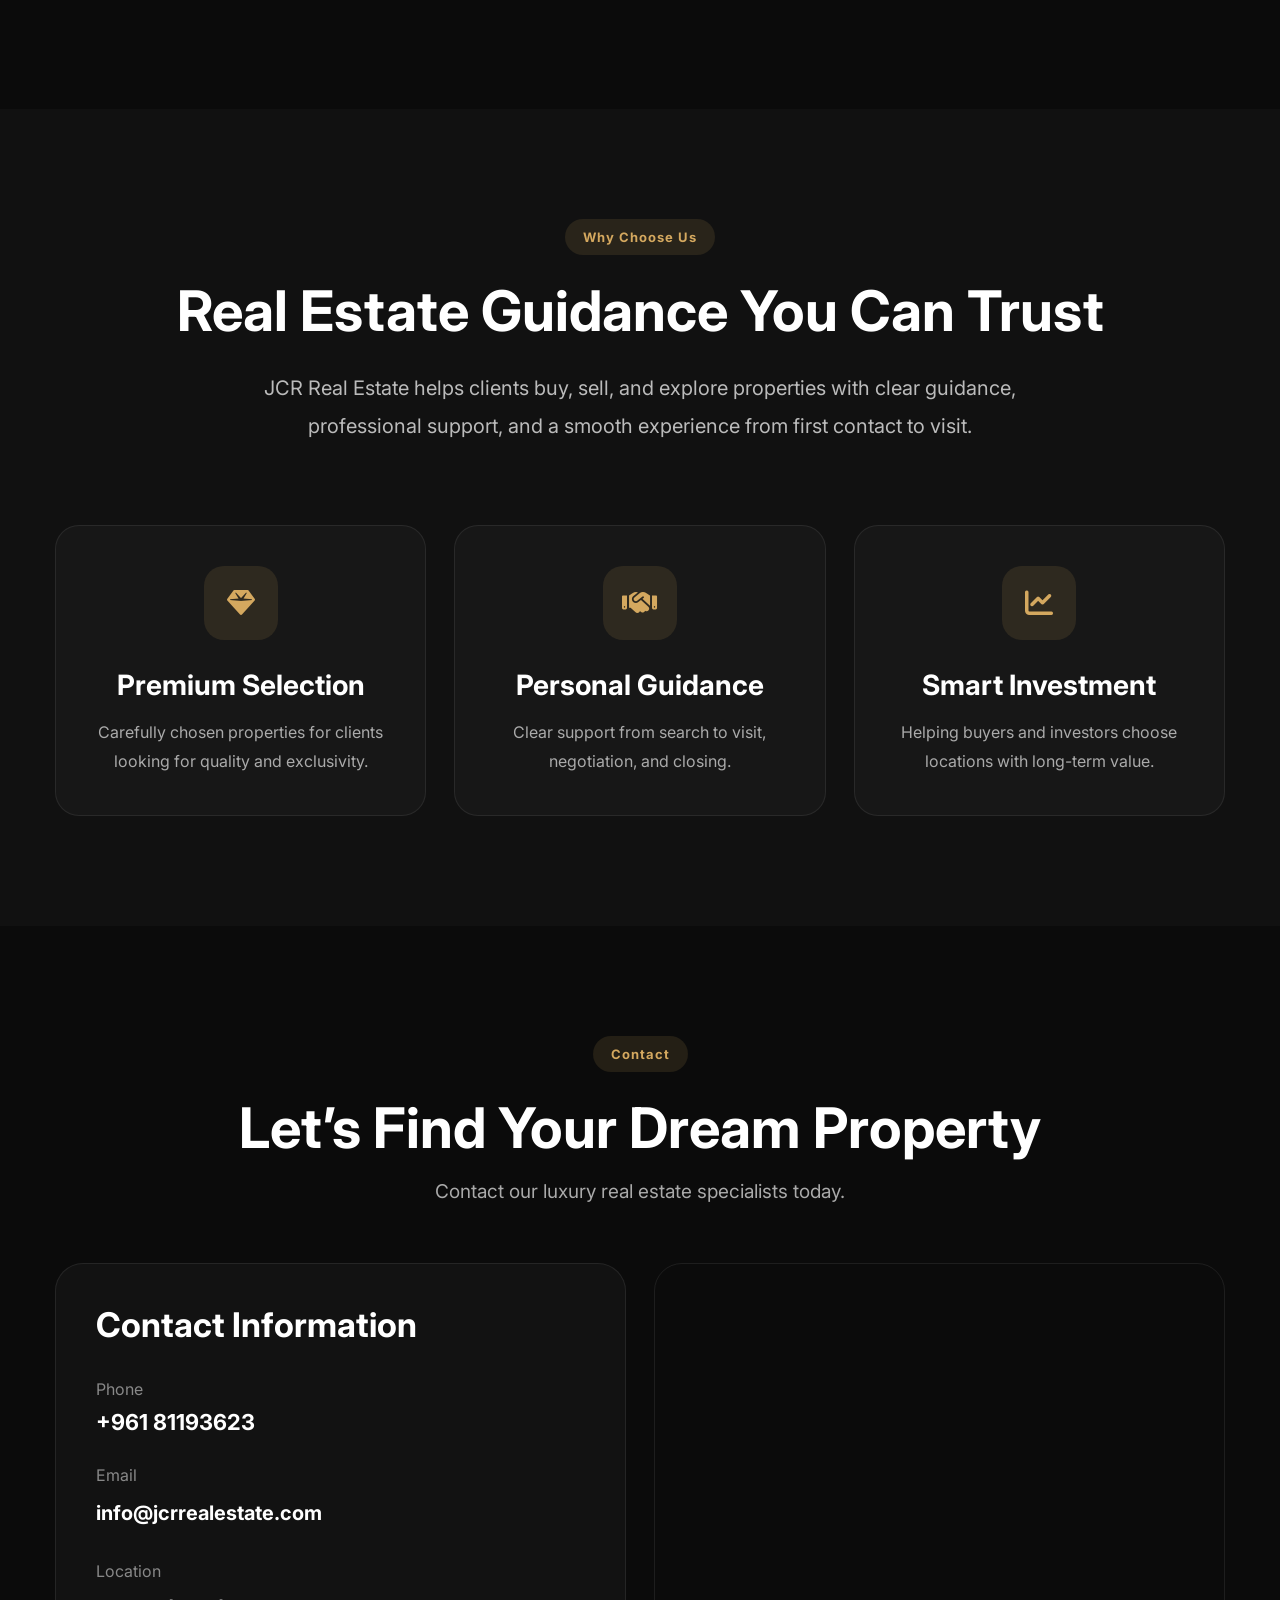
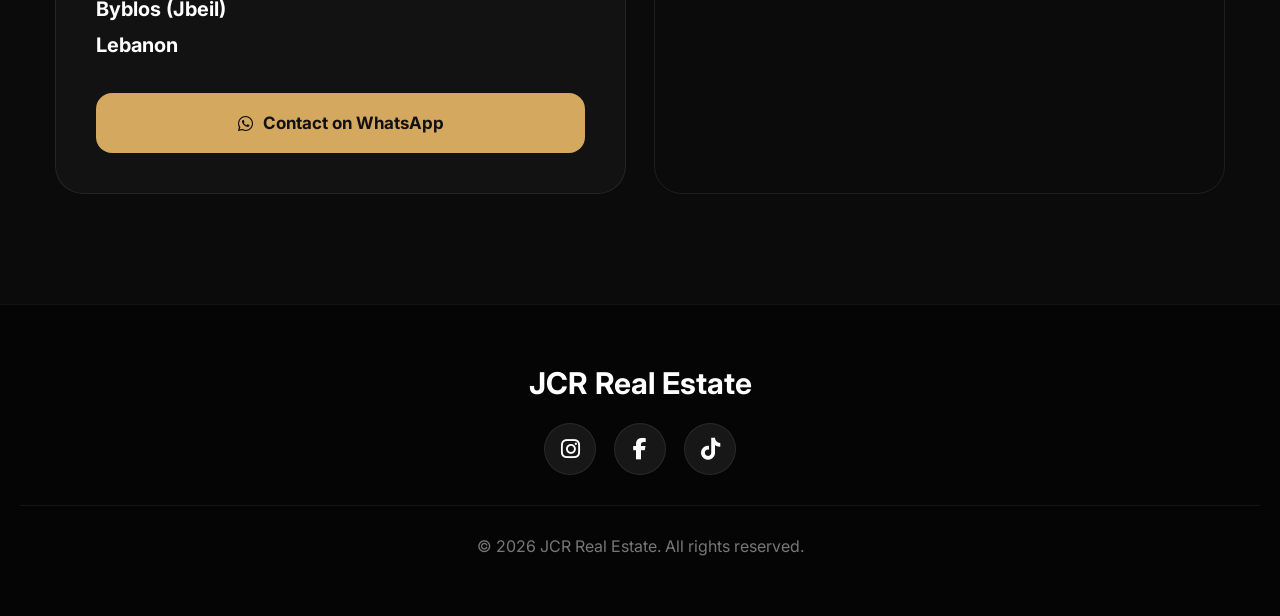
==== commit 598857c9: "update" ====
--- a/index.html
+++ b/index.html
@@ -172,9 +172,9 @@
       data-country="lebanon"
       aria-label="Show properties in Lebanon"
     >
-      <span class="market-flag">
-        🇱🇧
-      </span>
+    <span class="market-flag">
+      <img src="images/lb.svg" alt="Lebanon">
+  </span>
 
       <span class="market-name">Lebanon</span>
     </button>
@@ -185,9 +185,9 @@
       data-country="cyprus"
       aria-label="Show properties in Cyprus"
     >
-      <span class="market-flag">
-        🇨🇾
-      </span>
+    <span class="market-flag">
+      <img src="images/cy.svg" alt="Cyprus">
+  </span>
 
       <span class="market-name">Cyprus</span>
     </button>
@@ -198,9 +198,9 @@
       data-country="dubai"
       aria-label="Show properties in Dubai"
     >
-      <span class="market-flag">
-        🇦🇪
-      </span>
+    <span class="market-flag">
+      <img src="images/ae.svg" alt="Dubai">
+  </span>
 
       <span class="market-name">Dubai</span>
     </button>
--- a/style.css
+++ b/style.css
@@ -1863,4 +1863,144 @@
 .country-select-wrapper select option{
   background:#1a1a1a;
   color:#fff;
+}
+/* ==========================
+   HERO MARKET SELECTOR
+========================== */
+
+.hero-market-selector{
+  margin:28px 0 26px;
+  display:flex;
+  flex-direction:column;
+  align-items:center;
+}
+
+.market-selector-label{
+  color:rgba(255,255,255,.85);
+  font-size:15px;
+  font-weight:600;
+  margin-bottom:18px;
+  letter-spacing:.5px;
+}
+
+.market-buttons{
+  display:flex;
+  justify-content:center;
+  align-items:center;
+  gap:22px;
+  flex-wrap:wrap;
+}
+
+.market-btn{
+  background:none;
+  border:none;
+  display:flex;
+  flex-direction:column;
+  align-items:center;
+  gap:10px;
+  cursor:pointer;
+  transition:.3s ease;
+}
+
+.market-btn:hover{
+  transform:translateY(-4px);
+}
+
+.market-flag{
+  width:68px;
+  height:68px;
+
+  border-radius:50%;
+  overflow:hidden;
+
+  display:flex;
+  align-items:center;
+  justify-content:center;
+
+  background:#fff;
+
+  border:2px solid rgba(255,255,255,.18);
+
+  transition:.3s;
+
+  box-shadow:
+      0 10px 25px rgba(0,0,0,.25);
+}
+.market-flag img{
+
+  width:100%;
+  height:100%;
+
+  object-fit:cover;
+
+  display:block;
+
+  border-radius:50%;
+
+}
+.market-btn.active .market-flag{
+
+  transform:scale(1.08);
+
+  border:3px solid var(--gold);
+
+  box-shadow:
+      0 0 0 6px rgba(212,168,95,.18),
+      0 15px 35px rgba(0,0,0,.35);
+
+}
+.market-btn:hover .market-flag{
+
+  transform:translateY(-4px);
+
+  border-color:var(--gold);
+
+}
+
+.market-name{
+  color:#fff;
+  font-size:14px;
+  font-weight:600;
+  transition:.3s ease;
+}
+
+.market-btn.active .market-flag{
+  border-color:var(--gold);
+  background:rgba(212,168,95,.18);
+  box-shadow:
+      0 0 0 5px rgba(212,168,95,.12),
+      0 10px 30px rgba(0,0,0,.35);
+}
+
+.market-btn.active .market-name{
+  color:var(--gold);
+}
+
+.market-btn:hover .market-flag{
+  border-color:var(--gold);
+}
+
+.all-markets-icon{
+  color:var(--gold);
+  font-size:28px;
+}
+
+/* Mobile */
+
+@media(max-width:768px){
+
+  .market-buttons{
+      gap:16px;
+  }
+
+  .market-flag{
+      width:56px;
+      height:56px;
+      font-size:28px;
+  }
+
+  .market-name{
+      font-size:13px;
+  }
+
 }
